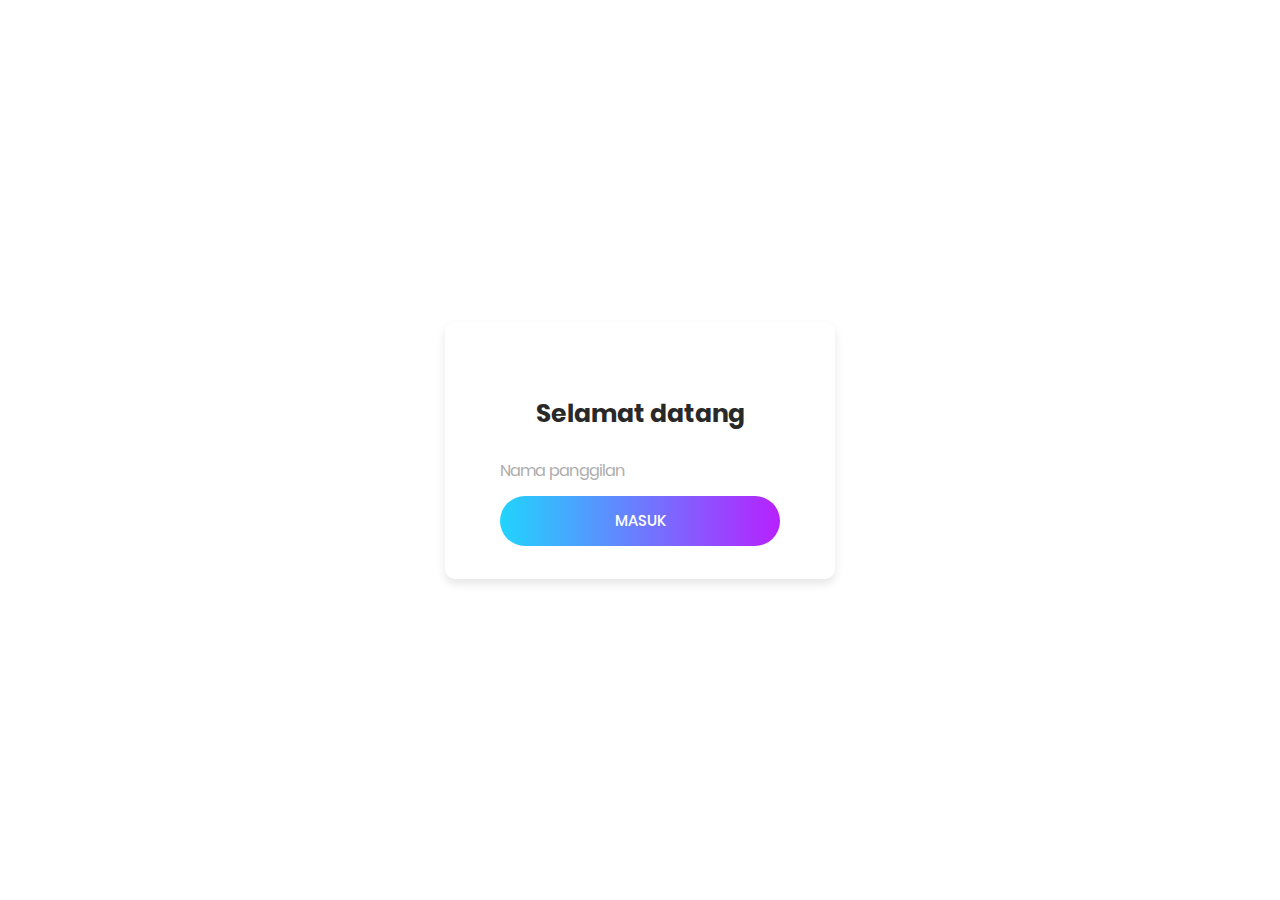
==== login.html @ 4d4b85fa "fonts" ====
<!DOCTYPE html>
<html lang="en">
<head>

	<title>Login V2</title>
	<meta charset="UTF-8">
	<meta name="viewport" content="width=device-width, initial-scale=1">
<!--===============================================================================================-->	
	<link rel="icon" type="image/png" href="images/icons/favicon.ico"/>
<!--===============================================================================================-->
	<link rel="stylesheet" type="text/css" href="vendor/bootstrap/css/bootstrap.min.css">
<!--===============================================================================================-->
	<link rel="stylesheet" type="text/css" href="fonts/font-awesome-4.7.0/css/font-awesome.min.css">
<!--===============================================================================================-->
	<link rel="stylesheet" type="text/css" href="fonts/iconic/css/material-design-iconic-font.min.css">
<!--===============================================================================================-->
	<link rel="stylesheet" type="text/css" href="vendor/animate/animate.css">
<!--===============================================================================================-->	
	<link rel="stylesheet" type="text/css" href="vendor/css-hamburgers/hamburgers.min.css">
<!--===============================================================================================-->
	<link rel="stylesheet" type="text/css" href="vendor/animsition/css/animsition.min.css">
<!--===============================================================================================-->
	<link rel="stylesheet" type="text/css" href="vendor/select2/select2.min.css">
<!--===============================================================================================-->	
	<link rel="stylesheet" type="text/css" href="vendor/daterangepicker/daterangepicker.css">
<!--===============================================================================================-->
	<link rel="stylesheet" type="text/css" href="css/util.css">
	<link rel="stylesheet" type="text/css" href="css/main.css">
<!--===============================================================================================-->
</head>
<body>
	<div class="limiter">
		<div class="container-login100">
			<div class="wrap-login100">
				<form action="file:///D:/Coding/unika-html/Crooz-HTML/index.html">
					<span class="login100-form-title p-b-30">
						Selamat datang
					</span>
					<input type="text" id="fname"  placeholder="Nama panggilan" required> 
					</script>
					

					<div class="container-login100-form-btn">
						<div class="wrap-login100-form-btn">
							<div class="login100-form-bgbtn"></div>
							<button class="login100-form-btn" onclick="sayGreeting()">
								Masuk
							</button>
						</div>
					</div>

					</div>
				</form>
			</div>
		</div>
	</div>
	

	<div id="dropDownSelect1"></div>
	
<!--===============================================================================================-->
	<script src="vendor/jquery/jquery-3.2.1.min.js"></script>
<!--===============================================================================================-->
	<script src="vendor/animsition/js/animsition.min.js"></script>
<!--===============================================================================================-->
	<script src="vendor/bootstrap/js/popper.js"></script>
	<script src="vendor/bootstrap/js/bootstrap.min.js"></script>
<!--===============================================================================================-->
	<script src="vendor/select2/select2.min.js"></script>
<!--===============================================================================================-->
	<script src="vendor/daterangepicker/moment.min.js"></script>
	<script src="vendor/daterangepicker/daterangepicker.js"></script>
<!--===============================================================================================-->
	<script src="vendor/countdowntime/countdowntime.js"></script>
<!--===============================================================================================-->
	<script src="js/main.js"></script>

</body>
</html>
---- fonts/iconic/css/material-design-iconic-font.min.css ----
@font-face{font-family:Material-Design-Iconic-Font;src:url(../fonts/Material-Design-Iconic-Font.woff2?v=2.2.0) format('woff2'),url(../fonts/Material-Design-Iconic-Font.woff?v=2.2.0) format('woff'),url(../fonts/Material-Design-Iconic-Font.ttf?v=2.2.0) format('truetype')}.zmdi{display:inline-block;font:normal normal normal 14px/1 'Material-Design-Iconic-Font';font-size:inherit;text-rendering:auto;-webkit-font-smoothing:antialiased;-moz-osx-font-smoothing:grayscale}.zmdi-hc-lg{font-size:1.33333333em;line-height:.75em;vertical-align:-15%}.zmdi-hc-2x{font-size:2em}.zmdi-hc-3x{font-size:3em}.zmdi-hc-4x{font-size:4em}.zmdi-hc-5x{font-size:5em}.zmdi-hc-fw{width:1.28571429em;text-align:center}.zmdi-hc-ul{padding-left:0;margin-left:2.14285714em;list-style-type:none}.zmdi-hc-ul>li{position:relative}.zmdi-hc-li{position:absolute;left:-2.14285714em;width:2.14285714em;top:.14285714em;text-align:center}.zmdi-hc-li.zmdi-hc-lg{left:-1.85714286em}.zmdi-hc-border{padding:.1em .25em;border:solid .1em #9e9e9e;border-radius:2px}.zmdi-hc-border-circle{padding:.1em .25em;border:solid .1em #9e9e9e;border-radius:50%}.zmdi.pull-left{float:left;margin-right:.15em}.zmdi.pull-right{float:right;margin-left:.15em}.zmdi-hc-spin{-webkit-animation:zmdi-spin 1.5s infinite linear;animation:zmdi-spin 1.5s infinite linear}.zmdi-hc-spin-reverse{-webkit-animation:zmdi-spin-reverse 1.5s infinite linear;animation:zmdi-spin-reverse 1.5s infinite linear}@-webkit-keyframes zmdi-spin{0%{-webkit-transform:rotate(0deg);transform:rotate(0deg)}100%{-webkit-transform:rotate(359deg);transform:rotate(359deg)}}@keyframes zmdi-spin{0%{-webkit-transform:rotate(0deg);transform:rotate(0deg)}100%{-webkit-transform:rotate(359deg);transform:rotate(359deg)}}@-webkit-keyframes zmdi-spin-reverse{0%{-webkit-transform:rotate(0deg);transform:rotate(0deg)}100%{-webkit-transform:rotate(-359deg);transform:rotate(-359deg)}}@keyframes zmdi-spin-reverse{0%{-webkit-transform:rotate(0deg);transform:rotate(0deg)}100%{-webkit-transform:rotate(-359deg);transform:rotate(-359deg)}}.zmdi-hc-rotate-90{-webkit-transform:rotate(90deg);-ms-transform:rotate(90deg);transform:rotate(90deg)}.zmdi-hc-rotate-180{-webkit-transform:rotate(180deg);-ms-transform:rotate(180deg);transform:rotate(180deg)}.zmdi-hc-rotate-270{-webkit-transform:rotate(270deg);-ms-transform:rotate(270deg);transform:rotate(270deg)}.zmdi-hc-flip-horizontal{-webkit-transform:scale(-1,1);-ms-transform:scale(-1,1);transform:scale(-1,1)}.zmdi-hc-flip-vertical{-webkit-transform:scale(1,-1);-ms-transform:scale(1,-1);transform:scale(1,-1)}.zmdi-hc-stack{position:relative;display:inline-block;width:2em;height:2em;line-height:2em;vertical-align:middle}.zmdi-hc-stack-1x,.zmdi-hc-stack-2x{position:absolute;left:0;width:100%;text-align:center}.zmdi-hc-stack-1x{line-height:inherit}.zmdi-hc-stack-2x{font-size:2em}.zmdi-hc-inverse{color:#fff}.zmdi-3d-rotation:before{content:'\f101'}.zmdi-airplane-off:before{content:'\f102'}.zmdi-airplane:before{content:'\f103'}.zmdi-album:before{content:'\f104'}.zmdi-archive:before{content:'\f105'}.zmdi-assignment-account:before{content:'\f106'}.zmdi-assignment-alert:before{content:'\f107'}.zmdi-assignment-check:before{content:'\f108'}.zmdi-assignment-o:before{content:'\f109'}.zmdi-assignment-return:before{content:'\f10a'}.zmdi-assignment-returned:before{content:'\f10b'}.zmdi-assignment:before{content:'\f10c'}.zmdi-attachment-alt:before{content:'\f10d'}.zmdi-attachment:before{content:'\f10e'}.zmdi-audio:before{content:'\f10f'}.zmdi-badge-check:before{content:'\f110'}.zmdi-balance-wallet:before{content:'\f111'}.zmdi-balance:before{content:'\f112'}.zmdi-battery-alert:before{content:'\f113'}.zmdi-battery-flash:before{content:'\f114'}.zmdi-battery-unknown:before{content:'\f115'}.zmdi-battery:before{content:'\f116'}.zmdi-bike:before{content:'\f117'}.zmdi-block-alt:before{content:'\f118'}.zmdi-block:before{content:'\f119'}.zmdi-boat:before{content:'\f11a'}.zmdi-book-image:before{content:'\f11b'}.zmdi-book:before{content:'\f11c'}.zmdi-bookmark-outline:before{content:'\f11d'}.zmdi-bookmark:before{content:'\f11e'}.zmdi-brush:before{content:'\f11f'}.zmdi-bug:before{content:'\f120'}.zmdi-bus:before{content:'\f121'}.zmdi-cake:before{content:'\f122'}.zmdi-car-taxi:before{content:'\f123'}.zmdi-car-wash:before{content:'\f124'}.zmdi-car:before{content:'\f125'}.zmdi-card-giftcard:before{content:'\f126'}.zmdi-card-membership:before{content:'\f127'}.zmdi-card-travel:before{content:'\f128'}.zmdi-card:before{content:'\f129'}.zmdi-case-check:before{content:'\f12a'}.zmdi-case-download:before{content:'\f12b'}.zmdi-case-play:before{content:'\f12c'}.zmdi-case:before{content:'\f12d'}.zmdi-cast-connected:before{content:'\f12e'}.zmdi-cast:before{content:'\f12f'}.zmdi-chart-donut:before{content:'\f130'}.zmdi-chart:before{content:'\f131'}.zmdi-city-alt:before{content:'\f132'}.zmdi-city:before{content:'\f133'}.zmdi-close-circle-o:before{content:'\f134'}.zmdi-close-circle:before{content:'\f135'}.zmdi-close:before{content:'\f136'}.zmdi-cocktail:before{content:'\f137'}.zmdi-code-setting:before{content:'\f138'}.zmdi-code-smartphone:before{content:'\f139'}.zmdi-code:before{content:'\f13a'}.zmdi-coffee:before{content:'\f13b'}.zmdi-collection-bookmark:before{content:'\f13c'}.zmdi-collection-case-play:before{content:'\f13d'}.zmdi-collection-folder-image:before{content:'\f13e'}.zmdi-collection-image-o:before{content:'\f13f'}.zmdi-collection-image:before{content:'\f140'}.zmdi-collection-item-1:before{content:'\f141'}.zmdi-collection-item-2:before{content:'\f142'}.zmdi-collection-item-3:before{content:'\f143'}.zmdi-collection-item-4:before{content:'\f144'}.zmdi-collection-item-5:before{content:'\f145'}.zmdi-collection-item-6:before{content:'\f146'}.zmdi-collection-item-7:before{content:'\f147'}.zmdi-collection-item-8:before{content:'\f148'}.zmdi-collection-item-9-plus:before{content:'\f149'}.zmdi-collection-item-9:before{content:'\f14a'}.zmdi-collection-item:before{content:'\f14b'}.zmdi-collection-music:before{content:'\f14c'}.zmdi-collection-pdf:before{content:'\f14d'}.zmdi-collection-plus:before{content:'\f14e'}.zmdi-collection-speaker:before{content:'\f14f'}.zmdi-collection-text:before{content:'\f150'}.zmdi-collection-video:before{content:'\f151'}.zmdi-compass:before{content:'\f152'}.zmdi-cutlery:before{content:'\f153'}.zmdi-delete:before{content:'\f154'}.zmdi-dialpad:before{content:'\f155'}.zmdi-dns:before{content:'\f156'}.zmdi-drink:before{content:'\f157'}.zmdi-edit:before{content:'\f158'}.zmdi-email-open:before{content:'\f159'}.zmdi-email:before{content:'\f15a'}.zmdi-eye-off:before{content:'\f15b'}.zmdi-eye:before{content:'\f15c'}.zmdi-eyedropper:before{content:'\f15d'}.zmdi-favorite-outline:before{content:'\f15e'}.zmdi-favorite:before{content:'\f15f'}.zmdi-filter-list:before{content:'\f160'}.zmdi-fire:before{content:'\f161'}.zmdi-flag:before{content:'\f162'}.zmdi-flare:before{content:'\f163'}.zmdi-flash-auto:before{content:'\f164'}.zmdi-flash-off:before{content:'\f165'}.zmdi-flash:before{content:'\f166'}.zmdi-flip:before{content:'\f167'}.zmdi-flower-alt:before{content:'\f168'}.zmdi-flower:before{content:'\f169'}.zmdi-font:before{content:'\f16a'}.zmdi-fullscreen-alt:before{content:'\f16b'}.zmdi-fullscreen-exit:before{content:'\f16c'}.zmdi-fullscreen:before{content:'\f16d'}.zmdi-functions:before{content:'\f16e'}.zmdi-gas-station:before{content:'\f16f'}.zmdi-gesture:before{content:'\f170'}.zmdi-globe-alt:before{content:'\f171'}.zmdi-globe-lock:before{content:'\f172'}.zmdi-globe:before{content:'\f173'}.zmdi-graduation-cap:before{content:'\f174'}.zmdi-home:before{content:'\f175'}.zmdi-hospital-alt:before{content:'\f176'}.zmdi-hospital:before{content:'\f177'}.zmdi-hotel:before{content:'\f178'}.zmdi-hourglass-alt:before{content:'\f179'}.zmdi-hourglass-outline:before{content:'\f17a'}.zmdi-hourglass:before{content:'\f17b'}.zmdi-http:before{content:'\f17c'}.zmdi-image-alt:before{content:'\f17d'}.zmdi-image-o:before{content:'\f17e'}.zmdi-image:before{content:'\f17f'}.zmdi-inbox:before{content:'\f180'}.zmdi-invert-colors-off:before{content:'\f181'}.zmdi-invert-colors:before{content:'\f182'}.zmdi-key:before{content:'\f183'}.zmdi-label-alt-outline:before{content:'\f184'}.zmdi-label-alt:before{content:'\f185'}.zmdi-label-heart:before{content:'\f186'}.zmdi-label:before{content:'\f187'}.zmdi-labels:before{content:'\f188'}.zmdi-lamp:before{content:'\f189'}.zmdi-landscape:before{content:'\f18a'}.zmdi-layers-off:before{content:'\f18b'}.zmdi-layers:before{content:'\f18c'}.zmdi-library:before{content:'\f18d'}.zmdi-link:before{content:'\f18e'}.zmdi-lock-open:before{content:'\f18f'}.zmdi-lock-outline:before{content:'\f190'}.zmdi-lock:before{content:'\f191'}.zmdi-mail-reply-all:before{content:'\f192'}.zmdi-mail-reply:before{content:'\f193'}.zmdi-mail-send:before{content:'\f194'}.zmdi-mall:before{content:'\f195'}.zmdi-map:before{content:'\f196'}.zmdi-menu:before{content:'\f197'}.zmdi-money-box:before{content:'\f198'}.zmdi-money-off:before{content:'\f199'}.zmdi-money:before{content:'\f19a'}.zmdi-more-vert:before{content:'\f19b'}.zmdi-more:before{content:'\f19c'}.zmdi-movie-alt:before{content:'\f19d'}.zmdi-movie:before{content:'\f19e'}.zmdi-nature-people:before{content:'\f19f'}.zmdi-nature:before{content:'\f1a0'}.zmdi-navigation:before{content:'\f1a1'}.zmdi-open-in-browser:before{content:'\f1a2'}.zmdi-open-in-new:before{content:'\f1a3'}.zmdi-palette:before{content:'\f1a4'}.zmdi-parking:before{content:'\f1a5'}.zmdi-pin-account:before{content:'\f1a6'}.zmdi-pin-assistant:before{content:'\f1a7'}.zmdi-pin-drop:before{content:'\f1a8'}.zmdi-pin-help:before{content:'\f1a9'}.zmdi-pin-off:before{content:'\f1aa'}.zmdi-pin:before{content:'\f1ab'}.zmdi-pizza:before{content:'\f1ac'}.zmdi-plaster:before{content:'\f1ad'}.zmdi-power-setting:before{content:'\f1ae'}.zmdi-power:before{content:'\f1af'}.zmdi-print:before{content:'\f1b0'}.zmdi-puzzle-piece:before{content:'\f1b1'}.zmdi-quote:before{content:'\f1b2'}.zmdi-railway:before{content:'\f1b3'}.zmdi-receipt:before{content:'\f1b4'}.zmdi-refresh-alt:before{content:'\f1b5'}.zmdi-refresh-sync-alert:before{content:'\f1b6'}.zmdi-refresh-sync-off:before{content:'\f1b7'}.zmdi-refresh-sync:before{content:'\f1b8'}.zmdi-refresh:before{content:'\f1b9'}.zmdi-roller:before{content:'\f1ba'}.zmdi-ruler:before{content:'\f1bb'}.zmdi-scissors:before{content:'\f1bc'}.zmdi-screen-rotation-lock:before{content:'\f1bd'}.zmdi-screen-rotation:before{content:'\f1be'}.zmdi-search-for:before{content:'\f1bf'}.zmdi-search-in-file:before{content:'\f1c0'}.zmdi-search-in-page:before{content:'\f1c1'}.zmdi-search-replace:before{content:'\f1c2'}.zmdi-search:before{content:'\f1c3'}.zmdi-seat:before{content:'\f1c4'}.zmdi-settings-square:before{content:'\f1c5'}.zmdi-settings:before{content:'\f1c6'}.zmdi-shield-check:before{content:'\f1c7'}.zmdi-shield-security:before{content:'\f1c8'}.zmdi-shopping-basket:before{content:'\f1c9'}.zmdi-shopping-cart-plus:before{content:'\f1ca'}.zmdi-shopping-cart:before{content:'\f1cb'}.zmdi-sign-in:before{content:'\f1cc'}.zmdi-sort-amount-asc:before{content:'\f1cd'}.zmdi-sort-amount-desc:before{content:'\f1ce'}.zmdi-sort-asc:before{content:'\f1cf'}.zmdi-sort-desc:before{content:'\f1d0'}.zmdi-spellcheck:before{content:'\f1d1'}.zmdi-storage:before{content:'\f1d2'}.zmdi-store-24:before{content:'\f1d3'}.zmdi-store:before{content:'\f1d4'}.zmdi-subway:before{content:'\f1d5'}.zmdi-sun:before{content:'\f1d6'}.zmdi-tab-unselected:before{content:'\f1d7'}.zmdi-tab:before{content:'\f1d8'}.zmdi-tag-close:before{content:'\f1d9'}.zmdi-tag-more:before{content:'\f1da'}.zmdi-tag:before{content:'\f1db'}.zmdi-thumb-down:before{content:'\f1dc'}.zmdi-thumb-up-down:before{content:'\f1dd'}.zmdi-thumb-up:before{content:'\f1de'}.zmdi-ticket-star:before{content:'\f1df'}.zmdi-toll:before{content:'\f1e0'}.zmdi-toys:before{content:'\f1e1'}.zmdi-traffic:before{content:'\f1e2'}.zmdi-translate:before{content:'\f1e3'}.zmdi-triangle-down:before{content:'\f1e4'}.zmdi-triangle-up:before{content:'\f1e5'}.zmdi-truck:before{content:'\f1e6'}.zmdi-turning-sign:before{content:'\f1e7'}.zmdi-wallpaper:before{content:'\f1e8'}.zmdi-washing-machine:before{content:'\f1e9'}.zmdi-window-maximize:before{content:'\f1ea'}.zmdi-window-minimize:before{content:'\f1eb'}.zmdi-window-restore:before{content:'\f1ec'}.zmdi-wrench:before{content:'\f1ed'}.zmdi-zoom-in:before{content:'\f1ee'}.zmdi-zoom-out:before{content:'\f1ef'}.zmdi-alert-circle-o:before{content:'\f1f0'}.zmdi-alert-circle:before{content:'\f1f1'}.zmdi-alert-octagon:before{content:'\f1f2'}.zmdi-alert-polygon:before{content:'\f1f3'}.zmdi-alert-triangle:before{content:'\f1f4'}.zmdi-help-outline:before{content:'\f1f5'}.zmdi-help:before{content:'\f1f6'}.zmdi-info-outline:before{content:'\f1f7'}.zmdi-info:before{content:'\f1f8'}.zmdi-notifications-active:before{content:'\f1f9'}.zmdi-notifications-add:before{content:'\f1fa'}.zmdi-notifications-none:before{content:'\f1fb'}.zmdi-notifications-off:before{content:'\f1fc'}.zmdi-notifications-paused:before{content:'\f1fd'}.zmdi-notifications:before{content:'\f1fe'}.zmdi-account-add:before{content:'\f1ff'}.zmdi-account-box-mail:before{content:'\f200'}.zmdi-account-box-o:before{content:'\f201'}.zmdi-account-box-phone:before{content:'\f202'}.zmdi-account-box:before{content:'\f203'}.zmdi-account-calendar:before{content:'\f204'}.zmdi-account-circle:before{content:'\f205'}.zmdi-account-o:before{content:'\f206'}.zmdi-account:before{content:'\f207'}.zmdi-accounts-add:before{content:'\f208'}.zmdi-accounts-alt:before{content:'\f209'}.zmdi-accounts-list-alt:before{content:'\f20a'}.zmdi-accounts-list:before{content:'\f20b'}.zmdi-accounts-outline:before{content:'\f20c'}.zmdi-accounts:before{content:'\f20d'}.zmdi-face:before{content:'\f20e'}.zmdi-female:before{content:'\f20f'}.zmdi-male-alt:before{content:'\f210'}.zmdi-male-female:before{content:'\f211'}.zmdi-male:before{content:'\f212'}.zmdi-mood-bad:before{content:'\f213'}.zmdi-mood:before{content:'\f214'}.zmdi-run:before{content:'\f215'}.zmdi-walk:before{content:'\f216'}.zmdi-cloud-box:before{content:'\f217'}.zmdi-cloud-circle:before{content:'\f218'}.zmdi-cloud-done:before{content:'\f219'}.zmdi-cloud-download:before{content:'\f21a'}.zmdi-cloud-off:before{content:'\f21b'}.zmdi-cloud-outline-alt:before{content:'\f21c'}.zmdi-cloud-outline:before{content:'\f21d'}.zmdi-cloud-upload:before{content:'\f21e'}.zmdi-cloud:before{content:'\f21f'}.zmdi-download:before{content:'\f220'}.zmdi-file-plus:before{content:'\f221'}.zmdi-file-text:before{content:'\f222'}.zmdi-file:before{content:'\f223'}.zmdi-folder-outline:before{content:'\f224'}.zmdi-folder-person:before{content:'\f225'}.zmdi-folder-star-alt:before{content:'\f226'}.zmdi-folder-star:before{content:'\f227'}.zmdi-folder:before{content:'\f228'}.zmdi-gif:before{content:'\f229'}.zmdi-upload:before{content:'\f22a'}.zmdi-border-all:before{content:'\f22b'}.zmdi-border-bottom:before{content:'\f22c'}.zmdi-border-clear:before{content:'\f22d'}.zmdi-border-color:before{content:'\f22e'}.zmdi-border-horizontal:before{content:'\f22f'}.zmdi-border-inner:before{content:'\f230'}.zmdi-border-left:before{content:'\f231'}.zmdi-border-outer:before{content:'\f232'}.zmdi-border-right:before{content:'\f233'}.zmdi-border-style:before{content:'\f234'}.zmdi-border-top:before{content:'\f235'}.zmdi-border-vertical:before{content:'\f236'}.zmdi-copy:before{content:'\f237'}.zmdi-crop:before{content:'\f238'}.zmdi-format-align-center:before{content:'\f239'}.zmdi-format-align-justify:before{content:'\f23a'}.zmdi-format-align-left:before{content:'\f23b'}.zmdi-format-align-right:before{content:'\f23c'}.zmdi-format-bold:before{content:'\f23d'}.zmdi-format-clear-all:before{content:'\f23e'}.zmdi-format-clear:before{content:'\f23f'}.zmdi-format-color-fill:before{content:'\f240'}.zmdi-format-color-reset:before{content:'\f241'}.zmdi-format-color-text:before{content:'\f242'}.zmdi-format-indent-decrease:before{content:'\f243'}.zmdi-format-indent-increase:before{content:'\f244'}.zmdi-format-italic:before{content:'\f245'}.zmdi-format-line-spacing:before{content:'\f246'}.zmdi-format-list-bulleted:before{content:'\f247'}.zmdi-format-list-numbered:before{content:'\f248'}.zmdi-format-ltr:before{content:'\f249'}.zmdi-format-rtl:before{content:'\f24a'}.zmdi-format-size:before{content:'\f24b'}.zmdi-format-strikethrough-s:before{content:'\f24c'}.zmdi-format-strikethrough:before{content:'\f24d'}.zmdi-format-subject:before{content:'\f24e'}.zmdi-format-underlined:before{content:'\f24f'}.zmdi-format-valign-bottom:before{content:'\f250'}.zmdi-format-valign-center:before{content:'\f251'}.zmdi-format-valign-top:before{content:'\f252'}.zmdi-redo:before{content:'\f253'}.zmdi-select-all:before{content:'\f254'}.zmdi-space-bar:before{content:'\f255'}.zmdi-text-format:before{content:'\f256'}.zmdi-transform:before{content:'\f257'}.zmdi-undo:before{content:'\f258'}.zmdi-wrap-text:before{content:'\f259'}.zmdi-comment-alert:before{content:'\f25a'}.zmdi-comment-alt-text:before{content:'\f25b'}.zmdi-comment-alt:before{content:'\f25c'}.zmdi-comment-edit:before{content:'\f25d'}.zmdi-comment-image:before{content:'\f25e'}.zmdi-comment-list:before{content:'\f25f'}.zmdi-comment-more:before{content:'\f260'}.zmdi-comment-outline:before{content:'\f261'}.zmdi-comment-text-alt:before{content:'\f262'}.zmdi-comment-text:before{content:'\f263'}.zmdi-comment-video:before{content:'\f264'}.zmdi-comment:before{content:'\f265'}.zmdi-comments:before{content:'\f266'}.zmdi-check-all:before{content:'\f267'}.zmdi-check-circle-u:before{content:'\f268'}.zmdi-check-circle:before{content:'\f269'}.zmdi-check-square:before{content:'\f26a'}.zmdi-check:before{content:'\f26b'}.zmdi-circle-o:before{content:'\f26c'}.zmdi-circle:before{content:'\f26d'}.zmdi-dot-circle-alt:before{content:'\f26e'}.zmdi-dot-circle:before{content:'\f26f'}.zmdi-minus-circle-outline:before{content:'\f270'}.zmdi-minus-circle:before{content:'\f271'}.zmdi-minus-square:before{content:'\f272'}.zmdi-minus:before{content:'\f273'}.zmdi-plus-circle-o-duplicate:before{content:'\f274'}.zmdi-plus-circle-o:before{content:'\f275'}.zmdi-plus-circle:before{content:'\f276'}.zmdi-plus-square:before{content:'\f277'}.zmdi-plus:before{content:'\f278'}.zmdi-square-o:before{content:'\f279'}.zmdi-star-circle:before{content:'\f27a'}.zmdi-star-half:before{content:'\f27b'}.zmdi-star-outline:before{content:'\f27c'}.zmdi-star:before{content:'\f27d'}.zmdi-bluetooth-connected:before{content:'\f27e'}.zmdi-bluetooth-off:before{content:'\f27f'}.zmdi-bluetooth-search:before{content:'\f280'}.zmdi-bluetooth-setting:before{content:'\f281'}.zmdi-bluetooth:before{content:'\f282'}.zmdi-camera-add:before{content:'\f283'}.zmdi-camera-alt:before{content:'\f284'}.zmdi-camera-bw:before{content:'\f285'}.zmdi-camera-front:before{content:'\f286'}.zmdi-camera-mic:before{content:'\f287'}.zmdi-camera-party-mode:before{content:'\f288'}.zmdi-camera-rear:before{content:'\f289'}.zmdi-camera-roll:before{content:'\f28a'}.zmdi-camera-switch:before{content:'\f28b'}.zmdi-camera:before{content:'\f28c'}.zmdi-card-alert:before{content:'\f28d'}.zmdi-card-off:before{content:'\f28e'}.zmdi-card-sd:before{content:'\f28f'}.zmdi-card-sim:before{content:'\f290'}.zmdi-desktop-mac:before{content:'\f291'}.zmdi-desktop-windows:before{content:'\f292'}.zmdi-device-hub:before{content:'\f293'}.zmdi-devices-off:before{content:'\f294'}.zmdi-devices:before{content:'\f295'}.zmdi-dock:before{content:'\f296'}.zmdi-floppy:before{content:'\f297'}.zmdi-gamepad:before{content:'\f298'}.zmdi-gps-dot:before{content:'\f299'}.zmdi-gps-off:before{content:'\f29a'}.zmdi-gps:before{content:'\f29b'}.zmdi-headset-mic:before{content:'\f29c'}.zmdi-headset:before{content:'\f29d'}.zmdi-input-antenna:before{content:'\f29e'}.zmdi-input-composite:before{content:'\f29f'}.zmdi-input-hdmi:before{content:'\f2a0'}.zmdi-input-power:before{content:'\f2a1'}.zmdi-input-svideo:before{content:'\f2a2'}.zmdi-keyboard-hide:before{content:'\f2a3'}.zmdi-keyboard:before{content:'\f2a4'}.zmdi-laptop-chromebook:before{content:'\f2a5'}.zmdi-laptop-mac:before{content:'\f2a6'}.zmdi-laptop:before{content:'\f2a7'}.zmdi-mic-off:before{content:'\f2a8'}.zmdi-mic-outline:before{content:'\f2a9'}.zmdi-mic-setting:before{content:'\f2aa'}.zmdi-mic:before{content:'\f2ab'}.zmdi-mouse:before{content:'\f2ac'}.zmdi-network-alert:before{content:'\f2ad'}.zmdi-network-locked:before{content:'\f2ae'}.zmdi-network-off:before{content:'\f2af'}.zmdi-network-outline:before{content:'\f2b0'}.zmdi-network-setting:before{content:'\f2b1'}.zmdi-network:before{content:'\f2b2'}.zmdi-phone-bluetooth:before{content:'\f2b3'}.zmdi-phone-end:before{content:'\f2b4'}.zmdi-phone-forwarded:before{content:'\f2b5'}.zmdi-phone-in-talk:before{content:'\f2b6'}.zmdi-phone-locked:before{content:'\f2b7'}.zmdi-phone-missed:before{content:'\f2b8'}.zmdi-phone-msg:before{content:'\f2b9'}.zmdi-phone-paused:before{content:'\f2ba'}.zmdi-phone-ring:before{content:'\f2bb'}.zmdi-phone-setting:before{content:'\f2bc'}.zmdi-phone-sip:before{content:'\f2bd'}.zmdi-phone:before{content:'\f2be'}.zmdi-portable-wifi-changes:before{content:'\f2bf'}.zmdi-portable-wifi-off:before{content:'\f2c0'}.zmdi-portable-wifi:before{content:'\f2c1'}.zmdi-radio:before{content:'\f2c2'}.zmdi-reader:before{content:'\f2c3'}.zmdi-remote-control-alt:before{content:'\f2c4'}.zmdi-remote-control:before{content:'\f2c5'}.zmdi-router:before{content:'\f2c6'}.zmdi-scanner:before{content:'\f2c7'}.zmdi-smartphone-android:before{content:'\f2c8'}.zmdi-smartphone-download:before{content:'\f2c9'}.zmdi-smartphone-erase:before{content:'\f2ca'}.zmdi-smartphone-info:before{content:'\f2cb'}.zmdi-smartphone-iphone:before{content:'\f2cc'}.zmdi-smartphone-landscape-lock:before{content:'\f2cd'}.zmdi-smartphone-landscape:before{content:'\f2ce'}.zmdi-smartphone-lock:before{content:'\f2cf'}.zmdi-smartphone-portrait-lock:before{content:'\f2d0'}.zmdi-smartphone-ring:before{content:'\f2d1'}.zmdi-smartphone-setting:before{content:'\f2d2'}.zmdi-smartphone-setup:before{content:'\f2d3'}.zmdi-smartphone:before{content:'\f2d4'}.zmdi-speaker:before{content:'\f2d5'}.zmdi-tablet-android:before{content:'\f2d6'}.zmdi-tablet-mac:before{content:'\f2d7'}.zmdi-tablet:before{content:'\f2d8'}.zmdi-tv-alt-play:before{content:'\f2d9'}.zmdi-tv-list:before{content:'\f2da'}.zmdi-tv-play:before{content:'\f2db'}.zmdi-tv:before{content:'\f2dc'}.zmdi-usb:before{content:'\f2dd'}.zmdi-videocam-off:before{content:'\f2de'}.zmdi-videocam-switch:before{content:'\f2df'}.zmdi-videocam:before{content:'\f2e0'}.zmdi-watch:before{content:'\f2e1'}.zmdi-wifi-alt-2:before{content:'\f2e2'}.zmdi-wifi-alt:before{content:'\f2e3'}.zmdi-wifi-info:before{content:'\f2e4'}.zmdi-wifi-lock:before{content:'\f2e5'}.zmdi-wifi-off:before{content:'\f2e6'}.zmdi-wifi-outline:before{content:'\f2e7'}.zmdi-wifi:before{content:'\f2e8'}.zmdi-arrow-left-bottom:before{content:'\f2e9'}.zmdi-arrow-left:before{content:'\f2ea'}.zmdi-arrow-merge:before{content:'\f2eb'}.zmdi-arrow-missed:before{content:'\f2ec'}.zmdi-arrow-right-top:before{content:'\f2ed'}.zmdi-arrow-right:before{content:'\f2ee'}.zmdi-arrow-split:before{content:'\f2ef'}.zmdi-arrows:before{content:'\f2f0'}.zmdi-caret-down-circle:before{content:'\f2f1'}.zmdi-caret-down:before{content:'\f2f2'}.zmdi-caret-left-circle:before{content:'\f2f3'}.zmdi-caret-left:before{content:'\f2f4'}.zmdi-caret-right-circle:before{content:'\f2f5'}.zmdi-caret-right:before{content:'\f2f6'}.zmdi-caret-up-circle:before{content:'\f2f7'}.zmdi-caret-up:before{content:'\f2f8'}.zmdi-chevron-down:before{content:'\f2f9'}.zmdi-chevron-left:before{content:'\f2fa'}.zmdi-chevron-right:before{content:'\f2fb'}.zmdi-chevron-up:before{content:'\f2fc'}.zmdi-forward:before{content:'\f2fd'}.zmdi-long-arrow-down:before{content:'\f2fe'}.zmdi-long-arrow-left:before{content:'\f2ff'}.zmdi-long-arrow-return:before{content:'\f300'}.zmdi-long-arrow-right:before{content:'\f301'}.zmdi-long-arrow-tab:before{content:'\f302'}.zmdi-long-arrow-up:before{content:'\f303'}.zmdi-rotate-ccw:before{content:'\f304'}.zmdi-rotate-cw:before{content:'\f305'}.zmdi-rotate-left:before{content:'\f306'}.zmdi-rotate-right:before{content:'\f307'}.zmdi-square-down:before{content:'\f308'}.zmdi-square-right:before{content:'\f309'}.zmdi-swap-alt:before{content:'\f30a'}.zmdi-swap-vertical-circle:before{content:'\f30b'}.zmdi-swap-vertical:before{content:'\f30c'}.zmdi-swap:before{content:'\f30d'}.zmdi-trending-down:before{content:'\f30e'}.zmdi-trending-flat:before{content:'\f30f'}.zmdi-trending-up:before{content:'\f310'}.zmdi-unfold-less:before{content:'\f311'}.zmdi-unfold-more:before{content:'\f312'}.zmdi-apps:before{content:'\f313'}.zmdi-grid-off:before{content:'\f314'}.zmdi-grid:before{content:'\f315'}.zmdi-view-agenda:before{content:'\f316'}.zmdi-view-array:before{content:'\f317'}.zmdi-view-carousel:before{content:'\f318'}.zmdi-view-column:before{content:'\f319'}.zmdi-view-comfy:before{content:'\f31a'}.zmdi-view-compact:before{content:'\f31b'}.zmdi-view-dashboard:before{content:'\f31c'}.zmdi-view-day:before{content:'\f31d'}.zmdi-view-headline:before{content:'\f31e'}.zmdi-view-list-alt:before{content:'\f31f'}.zmdi-view-list:before{content:'\f320'}.zmdi-view-module:before{content:'\f321'}.zmdi-view-quilt:before{content:'\f322'}.zmdi-view-stream:before{content:'\f323'}.zmdi-view-subtitles:before{content:'\f324'}.zmdi-view-toc:before{content:'\f325'}.zmdi-view-web:before{content:'\f326'}.zmdi-view-week:before{content:'\f327'}.zmdi-widgets:before{content:'\f328'}.zmdi-alarm-check:before{content:'\f329'}.zmdi-alarm-off:before{content:'\f32a'}.zmdi-alarm-plus:before{content:'\f32b'}.zmdi-alarm-snooze:before{content:'\f32c'}.zmdi-alarm:before{content:'\f32d'}.zmdi-calendar-alt:before{content:'\f32e'}.zmdi-calendar-check:before{content:'\f32f'}.zmdi-calendar-close:before{content:'\f330'}.zmdi-calendar-note:before{content:'\f331'}.zmdi-calendar:before{content:'\f332'}.zmdi-time-countdown:before{content:'\f333'}.zmdi-time-interval:before{content:'\f334'}.zmdi-time-restore-setting:before{content:'\f335'}.zmdi-time-restore:before{content:'\f336'}.zmdi-time:before{content:'\f337'}.zmdi-timer-off:before{content:'\f338'}.zmdi-timer:before{content:'\f339'}.zmdi-android-alt:before{content:'\f33a'}.zmdi-android:before{content:'\f33b'}.zmdi-apple:before{content:'\f33c'}.zmdi-behance:before{content:'\f33d'}.zmdi-codepen:before{content:'\f33e'}.zmdi-dribbble:before{content:'\f33f'}.zmdi-dropbox:before{content:'\f340'}.zmdi-evernote:before{content:'\f341'}.zmdi-facebook-box:before{content:'\f342'}.zmdi-facebook:before{content:'\f343'}.zmdi-github-box:before{content:'\f344'}.zmdi-github:before{content:'\f345'}.zmdi-google-drive:before{content:'\f346'}.zmdi-google-earth:before{content:'\f347'}.zmdi-google-glass:before{content:'\f348'}.zmdi-google-maps:before{content:'\f349'}.zmdi-google-pages:before{content:'\f34a'}.zmdi-google-play:before{content:'\f34b'}.zmdi-google-plus-box:before{content:'\f34c'}.zmdi-google-plus:before{content:'\f34d'}.zmdi-google:before{content:'\f34e'}.zmdi-instagram:before{content:'\f34f'}.zmdi-language-css3:before{content:'\f350'}.zmdi-language-html5:before{content:'\f351'}.zmdi-language-javascript:before{content:'\f352'}.zmdi-language-python-alt:before{content:'\f353'}.zmdi-language-python:before{content:'\f354'}.zmdi-lastfm:before{content:'\f355'}.zmdi-linkedin-box:before{content:'\f356'}.zmdi-paypal:before{content:'\f357'}.zmdi-pinterest-box:before{content:'\f358'}.zmdi-pocket:before{content:'\f359'}.zmdi-polymer:before{content:'\f35a'}.zmdi-share:before{content:'\f35b'}.zmdi-stackoverflow:before{content:'\f35c'}.zmdi-steam-square:before{content:'\f35d'}.zmdi-steam:before{content:'\f35e'}.zmdi-twitter-box:before{content:'\f35f'}.zmdi-twitter:before{content:'\f360'}.zmdi-vk:before{content:'\f361'}.zmdi-wikipedia:before{content:'\f362'}.zmdi-windows:before{content:'\f363'}.zmdi-aspect-ratio-alt:before{content:'\f364'}.zmdi-aspect-ratio:before{content:'\f365'}.zmdi-blur-circular:before{content:'\f366'}.zmdi-blur-linear:before{content:'\f367'}.zmdi-blur-off:before{content:'\f368'}.zmdi-blur:before{content:'\f369'}.zmdi-brightness-2:before{content:'\f36a'}.zmdi-brightness-3:before{content:'\f36b'}.zmdi-brightness-4:before{content:'\f36c'}.zmdi-brightness-5:before{content:'\f36d'}.zmdi-brightness-6:before{content:'\f36e'}.zmdi-brightness-7:before{content:'\f36f'}.zmdi-brightness-auto:before{content:'\f370'}.zmdi-brightness-setting:before{content:'\f371'}.zmdi-broken-image:before{content:'\f372'}.zmdi-center-focus-strong:before{content:'\f373'}.zmdi-center-focus-weak:before{content:'\f374'}.zmdi-compare:before{content:'\f375'}.zmdi-crop-16-9:before{content:'\f376'}.zmdi-crop-3-2:before{content:'\f377'}.zmdi-crop-5-4:before{content:'\f378'}.zmdi-crop-7-5:before{content:'\f379'}.zmdi-crop-din:before{content:'\f37a'}.zmdi-crop-free:before{content:'\f37b'}.zmdi-crop-landscape:before{content:'\f37c'}.zmdi-crop-portrait:before{content:'\f37d'}.zmdi-crop-square:before{content:'\f37e'}.zmdi-exposure-alt:before{content:'\f37f'}.zmdi-exposure:before{content:'\f380'}.zmdi-filter-b-and-w:before{content:'\f381'}.zmdi-filter-center-focus:before{content:'\f382'}.zmdi-filter-frames:before{content:'\f383'}.zmdi-filter-tilt-shift:before{content:'\f384'}.zmdi-gradient:before{content:'\f385'}.zmdi-grain:before{content:'\f386'}.zmdi-graphic-eq:before{content:'\f387'}.zmdi-hdr-off:before{content:'\f388'}.zmdi-hdr-strong:before{content:'\f389'}.zmdi-hdr-weak:before{content:'\f38a'}.zmdi-hdr:before{content:'\f38b'}.zmdi-iridescent:before{content:'\f38c'}.zmdi-leak-off:before{content:'\f38d'}.zmdi-leak:before{content:'\f38e'}.zmdi-looks:before{content:'\f38f'}.zmdi-loupe:before{content:'\f390'}.zmdi-panorama-horizontal:before{content:'\f391'}.zmdi-panorama-vertical:before{content:'\f392'}.zmdi-panorama-wide-angle:before{content:'\f393'}.zmdi-photo-size-select-large:before{content:'\f394'}.zmdi-photo-size-select-small:before{content:'\f395'}.zmdi-picture-in-picture:before{content:'\f396'}.zmdi-slideshow:before{content:'\f397'}.zmdi-texture:before{content:'\f398'}.zmdi-tonality:before{content:'\f399'}.zmdi-vignette:before{content:'\f39a'}.zmdi-wb-auto:before{content:'\f39b'}.zmdi-eject-alt:before{content:'\f39c'}.zmdi-eject:before{content:'\f39d'}.zmdi-equalizer:before{content:'\f39e'}.zmdi-fast-forward:before{content:'\f39f'}.zmdi-fast-rewind:before{content:'\f3a0'}.zmdi-forward-10:before{content:'\f3a1'}.zmdi-forward-30:before{content:'\f3a2'}.zmdi-forward-5:before{content:'\f3a3'}.zmdi-hearing:before{content:'\f3a4'}.zmdi-pause-circle-outline:before{content:'\f3a5'}.zmdi-pause-circle:before{content:'\f3a6'}.zmdi-pause:before{content:'\f3a7'}.zmdi-play-circle-outline:before{content:'\f3a8'}.zmdi-play-circle:before{content:'\f3a9'}.zmdi-play:before{content:'\f3aa'}.zmdi-playlist-audio:before{content:'\f3ab'}.zmdi-playlist-plus:before{content:'\f3ac'}.zmdi-repeat-one:before{content:'\f3ad'}.zmdi-repeat:before{content:'\f3ae'}.zmdi-replay-10:before{content:'\f3af'}.zmdi-replay-30:before{content:'\f3b0'}.zmdi-replay-5:before{content:'\f3b1'}.zmdi-replay:before{content:'\f3b2'}.zmdi-shuffle:before{content:'\f3b3'}.zmdi-skip-next:before{content:'\f3b4'}.zmdi-skip-previous:before{content:'\f3b5'}.zmdi-stop:before{content:'\f3b6'}.zmdi-surround-sound:before{content:'\f3b7'}.zmdi-tune:before{content:'\f3b8'}.zmdi-volume-down:before{content:'\f3b9'}.zmdi-volume-mute:before{content:'\f3ba'}.zmdi-volume-off:before{content:'\f3bb'}.zmdi-volume-up:before{content:'\f3bc'}.zmdi-n-1-square:before{content:'\f3bd'}.zmdi-n-2-square:before{content:'\f3be'}.zmdi-n-3-square:before{content:'\f3bf'}.zmdi-n-4-square:before{content:'\f3c0'}.zmdi-n-5-square:before{content:'\f3c1'}.zmdi-n-6-square:before{content:'\f3c2'}.zmdi-neg-1:before{content:'\f3c3'}.zmdi-neg-2:before{content:'\f3c4'}.zmdi-plus-1:before{content:'\f3c5'}.zmdi-plus-2:before{content:'\f3c6'}.zmdi-sec-10:before{content:'\f3c7'}.zmdi-sec-3:before{content:'\f3c8'}.zmdi-zero:before{content:'\f3c9'}.zmdi-airline-seat-flat-angled:before{content:'\f3ca'}.zmdi-airline-seat-flat:before{content:'\f3cb'}.zmdi-airline-seat-individual-suite:before{content:'\f3cc'}.zmdi-airline-seat-legroom-extra:before{content:'\f3cd'}.zmdi-airline-seat-legroom-normal:before{content:'\f3ce'}.zmdi-airline-seat-legroom-reduced:before{content:'\f3cf'}.zmdi-airline-seat-recline-extra:before{content:'\f3d0'}.zmdi-airline-seat-recline-normal:before{content:'\f3d1'}.zmdi-airplay:before{content:'\f3d2'}.zmdi-closed-caption:before{content:'\f3d3'}.zmdi-confirmation-number:before{content:'\f3d4'}.zmdi-developer-board:before{content:'\f3d5'}.zmdi-disc-full:before{content:'\f3d6'}.zmdi-explicit:before{content:'\f3d7'}.zmdi-flight-land:before{content:'\f3d8'}.zmdi-flight-takeoff:before{content:'\f3d9'}.zmdi-flip-to-back:before{content:'\f3da'}.zmdi-flip-to-front:before{content:'\f3db'}.zmdi-group-work:before{content:'\f3dc'}.zmdi-hd:before{content:'\f3dd'}.zmdi-hq:before{content:'\f3de'}.zmdi-markunread-mailbox:before{content:'\f3df'}.zmdi-memory:before{content:'\f3e0'}.zmdi-nfc:before{content:'\f3e1'}.zmdi-play-for-work:before{content:'\f3e2'}.zmdi-power-input:before{content:'\f3e3'}.zmdi-present-to-all:before{content:'\f3e4'}.zmdi-satellite:before{content:'\f3e5'}.zmdi-tap-and-play:before{content:'\f3e6'}.zmdi-vibration:before{content:'\f3e7'}.zmdi-voicemail:before{content:'\f3e8'}.zmdi-group:before{content:'\f3e9'}.zmdi-rss:before{content:'\f3ea'}.zmdi-shape:before{content:'\f3eb'}.zmdi-spinner:before{content:'\f3ec'}.zmdi-ungroup:before{content:'\f3ed'}.zmdi-500px:before{content:'\f3ee'}.zmdi-8tracks:before{content:'\f3ef'}.zmdi-amazon:before{content:'\f3f0'}.zmdi-blogger:before{content:'\f3f1'}.zmdi-delicious:before{content:'\f3f2'}.zmdi-disqus:before{content:'\f3f3'}.zmdi-flattr:before{content:'\f3f4'}.zmdi-flickr:before{content:'\f3f5'}.zmdi-github-alt:before{content:'\f3f6'}.zmdi-google-old:before{content:'\f3f7'}.zmdi-linkedin:before{content:'\f3f8'}.zmdi-odnoklassniki:before{content:'\f3f9'}.zmdi-outlook:before{content:'\f3fa'}.zmdi-paypal-alt:before{content:'\f3fb'}.zmdi-pinterest:before{content:'\f3fc'}.zmdi-playstation:before{content:'\f3fd'}.zmdi-reddit:before{content:'\f3fe'}.zmdi-skype:before{content:'\f3ff'}.zmdi-slideshare:before{content:'\f400'}.zmdi-soundcloud:before{content:'\f401'}.zmdi-tumblr:before{content:'\f402'}.zmdi-twitch:before{content:'\f403'}.zmdi-vimeo:before{content:'\f404'}.zmdi-whatsapp:before{content:'\f405'}.zmdi-xbox:before{content:'\f406'}.zmdi-yahoo:before{content:'\f407'}.zmdi-youtube-play:before{content:'\f408'}.zmdi-youtube:before{content:'\f409'}.zmdi-3d-rotation:before{content:'\f101'}.zmdi-airplane-off:before{content:'\f102'}.zmdi-airplane:before{content:'\f103'}.zmdi-album:before{content:'\f104'}.zmdi-archive:before{content:'\f105'}.zmdi-assignment-account:before{content:'\f106'}.zmdi-assignment-alert:before{content:'\f107'}.zmdi-assignment-check:before{content:'\f108'}.zmdi-assignment-o:before{content:'\f109'}.zmdi-assignment-return:before{content:'\f10a'}.zmdi-assignment-returned:before{content:'\f10b'}.zmdi-assignment:before{content:'\f10c'}.zmdi-attachment-alt:before{content:'\f10d'}.zmdi-attachment:before{content:'\f10e'}.zmdi-audio:before{content:'\f10f'}.zmdi-badge-check:before{content:'\f110'}.zmdi-balance-wallet:before{content:'\f111'}.zmdi-balance:before{content:'\f112'}.zmdi-battery-alert:before{content:'\f113'}.zmdi-battery-flash:before{content:'\f114'}.zmdi-battery-unknown:before{content:'\f115'}.zmdi-battery:before{content:'\f116'}.zmdi-bike:before{content:'\f117'}.zmdi-block-alt:before{content:'\f118'}.zmdi-block:before{content:'\f119'}.zmdi-boat:before{content:'\f11a'}.zmdi-book-image:before{content:'\f11b'}.zmdi-book:before{content:'\f11c'}.zmdi-bookmark-outline:before{content:'\f11d'}.zmdi-bookmark:before{content:'\f11e'}.zmdi-brush:before{content:'\f11f'}.zmdi-bug:before{content:'\f120'}.zmdi-bus:before{content:'\f121'}.zmdi-cake:before{content:'\f122'}.zmdi-car-taxi:before{content:'\f123'}.zmdi-car-wash:before{content:'\f124'}.zmdi-car:before{content:'\f125'}.zmdi-card-giftcard:before{content:'\f126'}.zmdi-card-membership:before{content:'\f127'}.zmdi-card-travel:before{content:'\f128'}.zmdi-card:before{content:'\f129'}.zmdi-case-check:before{content:'\f12a'}.zmdi-case-download:before{content:'\f12b'}.zmdi-case-play:before{content:'\f12c'}.zmdi-case:before{content:'\f12d'}.zmdi-cast-connected:before{content:'\f12e'}.zmdi-cast:before{content:'\f12f'}.zmdi-chart-donut:before{content:'\f130'}.zmdi-chart:before{content:'\f131'}.zmdi-city-alt:before{content:'\f132'}.zmdi-city:before{content:'\f133'}.zmdi-close-circle-o:before{content:'\f134'}.zmdi-close-circle:before{content:'\f135'}.zmdi-close:before{content:'\f136'}.zmdi-cocktail:before{content:'\f137'}.zmdi-code-setting:before{content:'\f138'}.zmdi-code-smartphone:before{content:'\f139'}.zmdi-code:before{content:'\f13a'}.zmdi-coffee:before{content:'\f13b'}.zmdi-collection-bookmark:before{content:'\f13c'}.zmdi-collection-case-play:before{content:'\f13d'}.zmdi-collection-folder-image:before{content:'\f13e'}.zmdi-collection-image-o:before{content:'\f13f'}.zmdi-collection-image:before{content:'\f140'}.zmdi-collection-item-1:before{content:'\f141'}.zmdi-collection-item-2:before{content:'\f142'}.zmdi-collection-item-3:before{content:'\f143'}.zmdi-collection-item-4:before{content:'\f144'}.zmdi-collection-item-5:before{content:'\f145'}.zmdi-collection-item-6:before{content:'\f146'}.zmdi-collection-item-7:before{content:'\f147'}.zmdi-collection-item-8:before{content:'\f148'}.zmdi-collection-item-9-plus:before{content:'\f149'}.zmdi-collection-item-9:before{content:'\f14a'}.zmdi-collection-item:before{content:'\f14b'}.zmdi-collection-music:before{content:'\f14c'}.zmdi-collection-pdf:before{content:'\f14d'}.zmdi-collection-plus:before{content:'\f14e'}.zmdi-collection-speaker:before{content:'\f14f'}.zmdi-collection-text:before{content:'\f150'}.zmdi-collection-video:before{content:'\f151'}.zmdi-compass:before{content:'\f152'}.zmdi-cutlery:before{content:'\f153'}.zmdi-delete:before{content:'\f154'}.zmdi-dialpad:before{content:'\f155'}.zmdi-dns:before{content:'\f156'}.zmdi-drink:before{content:'\f157'}.zmdi-edit:before{content:'\f158'}.zmdi-email-open:before{content:'\f159'}.zmdi-email:before{content:'\f15a'}.zmdi-eye-off:before{content:'\f15b'}.zmdi-eye:before{content:'\f15c'}.zmdi-eyedropper:before{content:'\f15d'}.zmdi-favorite-outline:before{content:'\f15e'}.zmdi-favorite:before{content:'\f15f'}.zmdi-filter-list:before{content:'\f160'}.zmdi-fire:before{content:'\f161'}.zmdi-flag:before{content:'\f162'}.zmdi-flare:before{content:'\f163'}.zmdi-flash-auto:before{content:'\f164'}.zmdi-flash-off:before{content:'\f165'}.zmdi-flash:before{content:'\f166'}.zmdi-flip:before{content:'\f167'}.zmdi-flower-alt:before{content:'\f168'}.zmdi-flower:before{content:'\f169'}.zmdi-font:before{content:'\f16a'}.zmdi-fullscreen-alt:before{content:'\f16b'}.zmdi-fullscreen-exit:before{content:'\f16c'}.zmdi-fullscreen:before{content:'\f16d'}.zmdi-functions:before{content:'\f16e'}.zmdi-gas-station:before{content:'\f16f'}.zmdi-gesture:before{content:'\f170'}.zmdi-globe-alt:before{content:'\f171'}.zmdi-globe-lock:before{content:'\f172'}.zmdi-globe:before{content:'\f173'}.zmdi-graduation-cap:before{content:'\f174'}.zmdi-home:before{content:'\f175'}.zmdi-hospital-alt:before{content:'\f176'}.zmdi-hospital:before{content:'\f177'}.zmdi-hotel:before{content:'\f178'}.zmdi-hourglass-alt:before{content:'\f179'}.zmdi-hourglass-outline:before{content:'\f17a'}.zmdi-hourglass:before{content:'\f17b'}.zmdi-http:before{content:'\f17c'}.zmdi-image-alt:before{content:'\f17d'}.zmdi-image-o:before{content:'\f17e'}.zmdi-image:before{content:'\f17f'}.zmdi-inbox:before{content:'\f180'}.zmdi-invert-colors-off:before{content:'\f181'}.zmdi-invert-colors:before{content:'\f182'}.zmdi-key:before{content:'\f183'}.zmdi-label-alt-outline:before{content:'\f184'}.zmdi-label-alt:before{content:'\f185'}.zmdi-label-heart:before{content:'\f186'}.zmdi-label:before{content:'\f187'}.zmdi-labels:before{content:'\f188'}.zmdi-lamp:before{content:'\f189'}.zmdi-landscape:before{content:'\f18a'}.zmdi-layers-off:before{content:'\f18b'}.zmdi-layers:before{content:'\f18c'}.zmdi-library:before{content:'\f18d'}.zmdi-link:before{content:'\f18e'}.zmdi-lock-open:before{content:'\f18f'}.zmdi-lock-outline:before{content:'\f190'}.zmdi-lock:before{content:'\f191'}.zmdi-mail-reply-all:before{content:'\f192'}.zmdi-mail-reply:before{content:'\f193'}.zmdi-mail-send:before{content:'\f194'}.zmdi-mall:before{content:'\f195'}.zmdi-map:before{content:'\f196'}.zmdi-menu:before{content:'\f197'}.zmdi-money-box:before{content:'\f198'}.zmdi-money-off:before{content:'\f199'}.zmdi-money:before{content:'\f19a'}.zmdi-more-vert:before{content:'\f19b'}.zmdi-more:before{content:'\f19c'}.zmdi-movie-alt:before{content:'\f19d'}.zmdi-movie:before{content:'\f19e'}.zmdi-nature-people:before{content:'\f19f'}.zmdi-nature:before{content:'\f1a0'}.zmdi-navigation:before{content:'\f1a1'}.zmdi-open-in-browser:before{content:'\f1a2'}.zmdi-open-in-new:before{content:'\f1a3'}.zmdi-palette:before{content:'\f1a4'}.zmdi-parking:before{content:'\f1a5'}.zmdi-pin-account:before{content:'\f1a6'}.zmdi-pin-assistant:before{content:'\f1a7'}.zmdi-pin-drop:before{content:'\f1a8'}.zmdi-pin-help:before{content:'\f1a9'}.zmdi-pin-off:before{content:'\f1aa'}.zmdi-pin:before{content:'\f1ab'}.zmdi-pizza:before{content:'\f1ac'}.zmdi-plaster:before{content:'\f1ad'}.zmdi-power-setting:before{content:'\f1ae'}.zmdi-power:before{content:'\f1af'}.zmdi-print:before{content:'\f1b0'}.zmdi-puzzle-piece:before{content:'\f1b1'}.zmdi-quote:before{content:'\f1b2'}.zmdi-railway:before{content:'\f1b3'}.zmdi-receipt:before{content:'\f1b4'}.zmdi-refresh-alt:before{content:'\f1b5'}.zmdi-refresh-sync-alert:before{content:'\f1b6'}.zmdi-refresh-sync-off:before{content:'\f1b7'}.zmdi-refresh-sync:before{content:'\f1b8'}.zmdi-refresh:before{content:'\f1b9'}.zmdi-roller:before{content:'\f1ba'}.zmdi-ruler:before{content:'\f1bb'}.zmdi-scissors:before{content:'\f1bc'}.zmdi-screen-rotation-lock:before{content:'\f1bd'}.zmdi-screen-rotation:before{content:'\f1be'}.zmdi-search-for:before{content:'\f1bf'}.zmdi-search-in-file:before{content:'\f1c0'}.zmdi-search-in-page:before{content:'\f1c1'}.zmdi-search-replace:before{content:'\f1c2'}.zmdi-search:before{content:'\f1c3'}.zmdi-seat:before{content:'\f1c4'}.zmdi-settings-square:before{content:'\f1c5'}.zmdi-settings:before{content:'\f1c6'}.zmdi-shield-check:before{content:'\f1c7'}.zmdi-shield-security:before{content:'\f1c8'}.zmdi-shopping-basket:before{content:'\f1c9'}.zmdi-shopping-cart-plus:before{content:'\f1ca'}.zmdi-shopping-cart:before{content:'\f1cb'}.zmdi-sign-in:before{content:'\f1cc'}.zmdi-sort-amount-asc:before{content:'\f1cd'}.zmdi-sort-amount-desc:before{content:'\f1ce'}.zmdi-sort-asc:before{content:'\f1cf'}.zmdi-sort-desc:before{content:'\f1d0'}.zmdi-spellcheck:before{content:'\f1d1'}.zmdi-storage:before{content:'\f1d2'}.zmdi-store-24:before{content:'\f1d3'}.zmdi-store:before{content:'\f1d4'}.zmdi-subway:before{content:'\f1d5'}.zmdi-sun:before{content:'\f1d6'}.zmdi-tab-unselected:before{content:'\f1d7'}.zmdi-tab:before{content:'\f1d8'}.zmdi-tag-close:before{content:'\f1d9'}.zmdi-tag-more:before{content:'\f1da'}.zmdi-tag:before{content:'\f1db'}.zmdi-thumb-down:before{content:'\f1dc'}.zmdi-thumb-up-down:before{content:'\f1dd'}.zmdi-thumb-up:before{content:'\f1de'}.zmdi-ticket-star:before{content:'\f1df'}.zmdi-toll:before{content:'\f1e0'}.zmdi-toys:before{content:'\f1e1'}.zmdi-traffic:before{content:'\f1e2'}.zmdi-translate:before{content:'\f1e3'}.zmdi-triangle-down:before{content:'\f1e4'}.zmdi-triangle-up:before{content:'\f1e5'}.zmdi-truck:before{content:'\f1e6'}.zmdi-turning-sign:before{content:'\f1e7'}.zmdi-wallpaper:before{content:'\f1e8'}.zmdi-washing-machine:before{content:'\f1e9'}.zmdi-window-maximize:before{content:'\f1ea'}.zmdi-window-minimize:before{content:'\f1eb'}.zmdi-window-restore:before{content:'\f1ec'}.zmdi-wrench:before{content:'\f1ed'}.zmdi-zoom-in:before{content:'\f1ee'}.zmdi-zoom-out:before{content:'\f1ef'}.zmdi-alert-circle-o:before{content:'\f1f0'}.zmdi-alert-circle:before{content:'\f1f1'}.zmdi-alert-octagon:before{content:'\f1f2'}.zmdi-alert-polygon:before{content:'\f1f3'}.zmdi-alert-triangle:before{content:'\f1f4'}.zmdi-help-outline:before{content:'\f1f5'}.zmdi-help:before{content:'\f1f6'}.zmdi-info-outline:before{content:'\f1f7'}.zmdi-info:before{content:'\f1f8'}.zmdi-notifications-active:before{content:'\f1f9'}.zmdi-notifications-add:before{content:'\f1fa'}.zmdi-notifications-none:before{content:'\f1fb'}.zmdi-notifications-off:before{content:'\f1fc'}.zmdi-notifications-paused:before{content:'\f1fd'}.zmdi-notifications:before{content:'\f1fe'}.zmdi-account-add:before{content:'\f1ff'}.zmdi-account-box-mail:before{content:'\f200'}.zmdi-account-box-o:before{content:'\f201'}.zmdi-account-box-phone:before{content:'\f202'}.zmdi-account-box:before{content:'\f203'}.zmdi-account-calendar:before{content:'\f204'}.zmdi-account-circle:before{content:'\f205'}.zmdi-account-o:before{content:'\f206'}.zmdi-account:before{content:'\f207'}.zmdi-accounts-add:before{content:'\f208'}.zmdi-accounts-alt:before{content:'\f209'}.zmdi-accounts-list-alt:before{content:'\f20a'}.zmdi-accounts-list:before{content:'\f20b'}.zmdi-accounts-outline:before{content:'\f20c'}.zmdi-accounts:before{content:'\f20d'}.zmdi-face:before{content:'\f20e'}.zmdi-female:before{content:'\f20f'}.zmdi-male-alt:before{content:'\f210'}.zmdi-male-female:before{content:'\f211'}.zmdi-male:before{content:'\f212'}.zmdi-mood-bad:before{content:'\f213'}.zmdi-mood:before{content:'\f214'}.zmdi-run:before{content:'\f215'}.zmdi-walk:before{content:'\f216'}.zmdi-cloud-box:before{content:'\f217'}.zmdi-cloud-circle:before{content:'\f218'}.zmdi-cloud-done:before{content:'\f219'}.zmdi-cloud-download:before{content:'\f21a'}.zmdi-cloud-off:before{content:'\f21b'}.zmdi-cloud-outline-alt:before{content:'\f21c'}.zmdi-cloud-outline:before{content:'\f21d'}.zmdi-cloud-upload:before{content:'\f21e'}.zmdi-cloud:before{content:'\f21f'}.zmdi-download:before{content:'\f220'}.zmdi-file-plus:before{content:'\f221'}.zmdi-file-text:before{content:'\f222'}.zmdi-file:before{content:'\f223'}.zmdi-folder-outline:before{content:'\f224'}.zmdi-folder-person:before{content:'\f225'}.zmdi-folder-star-alt:before{content:'\f226'}.zmdi-folder-star:before{content:'\f227'}.zmdi-folder:before{content:'\f228'}.zmdi-gif:before{content:'\f229'}.zmdi-upload:before{content:'\f22a'}.zmdi-border-all:before{content:'\f22b'}.zmdi-border-bottom:before{content:'\f22c'}.zmdi-border-clear:before{content:'\f22d'}.zmdi-border-color:before{content:'\f22e'}.zmdi-border-horizontal:before{content:'\f22f'}.zmdi-border-inner:before{content:'\f230'}.zmdi-border-left:before{content:'\f231'}.zmdi-border-outer:before{content:'\f232'}.zmdi-border-right:before{content:'\f233'}.zmdi-border-style:before{content:'\f234'}.zmdi-border-top:before{content:'\f235'}.zmdi-border-vertical:before{content:'\f236'}.zmdi-copy:before{content:'\f237'}.zmdi-crop:before{content:'\f238'}.zmdi-format-align-center:before{content:'\f239'}.zmdi-format-align-justify:before{content:'\f23a'}.zmdi-format-align-left:before{content:'\f23b'}.zmdi-format-align-right:before{content:'\f23c'}.zmdi-format-bold:before{content:'\f23d'}.zmdi-format-clear-all:before{content:'\f23e'}.zmdi-format-clear:before{content:'\f23f'}.zmdi-format-color-fill:before{content:'\f240'}.zmdi-format-color-reset:before{content:'\f241'}.zmdi-format-color-text:before{content:'\f242'}.zmdi-format-indent-decrease:before{content:'\f243'}.zmdi-format-indent-increase:before{content:'\f244'}.zmdi-format-italic:before{content:'\f245'}.zmdi-format-line-spacing:before{content:'\f246'}.zmdi-format-list-bulleted:before{content:'\f247'}.zmdi-format-list-numbered:before{content:'\f248'}.zmdi-format-ltr:before{content:'\f249'}.zmdi-format-rtl:before{content:'\f24a'}.zmdi-format-size:before{content:'\f24b'}.zmdi-format-strikethrough-s:before{content:'\f24c'}.zmdi-format-strikethrough:before{content:'\f24d'}.zmdi-format-subject:before{content:'\f24e'}.zmdi-format-underlined:before{content:'\f24f'}.zmdi-format-valign-bottom:before{content:'\f250'}.zmdi-format-valign-center:before{content:'\f251'}.zmdi-format-valign-top:before{content:'\f252'}.zmdi-redo:before{content:'\f253'}.zmdi-select-all:before{content:'\f254'}.zmdi-space-bar:before{content:'\f255'}.zmdi-text-format:before{content:'\f256'}.zmdi-transform:before{content:'\f257'}.zmdi-undo:before{content:'\f258'}.zmdi-wrap-text:before{content:'\f259'}.zmdi-comment-alert:before{content:'\f25a'}.zmdi-comment-alt-text:before{content:'\f25b'}.zmdi-comment-alt:before{content:'\f25c'}.zmdi-comment-edit:before{content:'\f25d'}.zmdi-comment-image:before{content:'\f25e'}.zmdi-comment-list:before{content:'\f25f'}.zmdi-comment-more:before{content:'\f260'}.zmdi-comment-outline:before{content:'\f261'}.zmdi-comment-text-alt:before{content:'\f262'}.zmdi-comment-text:before{content:'\f263'}.zmdi-comment-video:before{content:'\f264'}.zmdi-comment:before{content:'\f265'}.zmdi-comments:before{content:'\f266'}.zmdi-check-all:before{content:'\f267'}.zmdi-check-circle-u:before{content:'\f268'}.zmdi-check-circle:before{content:'\f269'}.zmdi-check-square:before{content:'\f26a'}.zmdi-check:before{content:'\f26b'}.zmdi-circle-o:before{content:'\f26c'}.zmdi-circle:before{content:'\f26d'}.zmdi-dot-circle-alt:before{content:'\f26e'}.zmdi-dot-circle:before{content:'\f26f'}.zmdi-minus-circle-outline:before{content:'\f270'}.zmdi-minus-circle:before{content:'\f271'}.zmdi-minus-square:before{content:'\f272'}.zmdi-minus:before{content:'\f273'}.zmdi-plus-circle-o-duplicate:before{content:'\f274'}.zmdi-plus-circle-o:before{content:'\f275'}.zmdi-plus-circle:before{content:'\f276'}.zmdi-plus-square:before{content:'\f277'}.zmdi-plus:before{content:'\f278'}.zmdi-square-o:before{content:'\f279'}.zmdi-star-circle:before{content:'\f27a'}.zmdi-star-half:before{content:'\f27b'}.zmdi-star-outline:before{content:'\f27c'}.zmdi-star:before{content:'\f27d'}.zmdi-bluetooth-connected:before{content:'\f27e'}.zmdi-bluetooth-off:before{content:'\f27f'}.zmdi-bluetooth-search:before{content:'\f280'}.zmdi-bluetooth-setting:before{content:'\f281'}.zmdi-bluetooth:before{content:'\f282'}.zmdi-camera-add:before{content:'\f283'}.zmdi-camera-alt:before{content:'\f284'}.zmdi-camera-bw:before{content:'\f285'}.zmdi-camera-front:before{content:'\f286'}.zmdi-camera-mic:before{content:'\f287'}.zmdi-camera-party-mode:before{content:'\f288'}.zmdi-camera-rear:before{content:'\f289'}.zmdi-camera-roll:before{content:'\f28a'}.zmdi-camera-switch:before{content:'\f28b'}.zmdi-camera:before{content:'\f28c'}.zmdi-card-alert:before{content:'\f28d'}.zmdi-card-off:before{content:'\f28e'}.zmdi-card-sd:before{content:'\f28f'}.zmdi-card-sim:before{content:'\f290'}.zmdi-desktop-mac:before{content:'\f291'}.zmdi-desktop-windows:before{content:'\f292'}.zmdi-device-hub:before{content:'\f293'}.zmdi-devices-off:before{content:'\f294'}.zmdi-devices:before{content:'\f295'}.zmdi-dock:before{content:'\f296'}.zmdi-floppy:before{content:'\f297'}.zmdi-gamepad:before{content:'\f298'}.zmdi-gps-dot:before{content:'\f299'}.zmdi-gps-off:before{content:'\f29a'}.zmdi-gps:before{content:'\f29b'}.zmdi-headset-mic:before{content:'\f29c'}.zmdi-headset:before{content:'\f29d'}.zmdi-input-antenna:before{content:'\f29e'}.zmdi-input-composite:before{content:'\f29f'}.zmdi-input-hdmi:before{content:'\f2a0'}.zmdi-input-power:before{content:'\f2a1'}.zmdi-input-svideo:before{content:'\f2a2'}.zmdi-keyboard-hide:before{content:'\f2a3'}.zmdi-keyboard:before{content:'\f2a4'}.zmdi-laptop-chromebook:before{content:'\f2a5'}.zmdi-laptop-mac:before{content:'\f2a6'}.zmdi-laptop:before{content:'\f2a7'}.zmdi-mic-off:before{content:'\f2a8'}.zmdi-mic-outline:before{content:'\f2a9'}.zmdi-mic-setting:before{content:'\f2aa'}.zmdi-mic:before{content:'\f2ab'}.zmdi-mouse:before{content:'\f2ac'}.zmdi-network-alert:before{content:'\f2ad'}.zmdi-network-locked:before{content:'\f2ae'}.zmdi-network-off:before{content:'\f2af'}.zmdi-network-outline:before{content:'\f2b0'}.zmdi-network-setting:before{content:'\f2b1'}.zmdi-network:before{content:'\f2b2'}.zmdi-phone-bluetooth:before{content:'\f2b3'}.zmdi-phone-end:before{content:'\f2b4'}.zmdi-phone-forwarded:before{content:'\f2b5'}.zmdi-phone-in-talk:before{content:'\f2b6'}.zmdi-phone-locked:before{content:'\f2b7'}.zmdi-phone-missed:before{content:'\f2b8'}.zmdi-phone-msg:before{content:'\f2b9'}.zmdi-phone-paused:before{content:'\f2ba'}.zmdi-phone-ring:before{content:'\f2bb'}.zmdi-phone-setting:before{content:'\f2bc'}.zmdi-phone-sip:before{content:'\f2bd'}.zmdi-phone:before{content:'\f2be'}.zmdi-portable-wifi-changes:before{content:'\f2bf'}.zmdi-portable-wifi-off:before{content:'\f2c0'}.zmdi-portable-wifi:before{content:'\f2c1'}.zmdi-radio:before{content:'\f2c2'}.zmdi-reader:before{content:'\f2c3'}.zmdi-remote-control-alt:before{content:'\f2c4'}.zmdi-remote-control:before{content:'\f2c5'}.zmdi-router:before{content:'\f2c6'}.zmdi-scanner:before{content:'\f2c7'}.zmdi-smartphone-android:before{content:'\f2c8'}.zmdi-smartphone-download:before{content:'\f2c9'}.zmdi-smartphone-erase:before{content:'\f2ca'}.zmdi-smartphone-info:before{content:'\f2cb'}.zmdi-smartphone-iphone:before{content:'\f2cc'}.zmdi-smartphone-landscape-lock:before{content:'\f2cd'}.zmdi-smartphone-landscape:before{content:'\f2ce'}.zmdi-smartphone-lock:before{content:'\f2cf'}.zmdi-smartphone-portrait-lock:before{content:'\f2d0'}.zmdi-smartphone-ring:before{content:'\f2d1'}.zmdi-smartphone-setting:before{content:'\f2d2'}.zmdi-smartphone-setup:before{content:'\f2d3'}.zmdi-smartphone:before{content:'\f2d4'}.zmdi-speaker:before{content:'\f2d5'}.zmdi-tablet-android:before{content:'\f2d6'}.zmdi-tablet-mac:before{content:'\f2d7'}.zmdi-tablet:before{content:'\f2d8'}.zmdi-tv-alt-play:before{content:'\f2d9'}.zmdi-tv-list:before{content:'\f2da'}.zmdi-tv-play:before{content:'\f2db'}.zmdi-tv:before{content:'\f2dc'}.zmdi-usb:before{content:'\f2dd'}.zmdi-videocam-off:before{content:'\f2de'}.zmdi-videocam-switch:before{content:'\f2df'}.zmdi-videocam:before{content:'\f2e0'}.zmdi-watch:before{content:'\f2e1'}.zmdi-wifi-alt-2:before{content:'\f2e2'}.zmdi-wifi-alt:before{content:'\f2e3'}.zmdi-wifi-info:before{content:'\f2e4'}.zmdi-wifi-lock:before{content:'\f2e5'}.zmdi-wifi-off:before{content:'\f2e6'}.zmdi-wifi-outline:before{content:'\f2e7'}.zmdi-wifi:before{content:'\f2e8'}.zmdi-arrow-left-bottom:before{content:'\f2e9'}.zmdi-arrow-left:before{content:'\f2ea'}.zmdi-arrow-merge:before{content:'\f2eb'}.zmdi-arrow-missed:before{content:'\f2ec'}.zmdi-arrow-right-top:before{content:'\f2ed'}.zmdi-arrow-right:before{content:'\f2ee'}.zmdi-arrow-split:before{content:'\f2ef'}.zmdi-arrows:before{content:'\f2f0'}.zmdi-caret-down-circle:before{content:'\f2f1'}.zmdi-caret-down:before{content:'\f2f2'}.zmdi-caret-left-circle:before{content:'\f2f3'}.zmdi-caret-left:before{content:'\f2f4'}.zmdi-caret-right-circle:before{content:'\f2f5'}.zmdi-caret-right:before{content:'\f2f6'}.zmdi-caret-up-circle:before{content:'\f2f7'}.zmdi-caret-up:before{content:'\f2f8'}.zmdi-chevron-down:before{content:'\f2f9'}.zmdi-chevron-left:before{content:'\f2fa'}.zmdi-chevron-right:before{content:'\f2fb'}.zmdi-chevron-up:before{content:'\f2fc'}.zmdi-forward:before{content:'\f2fd'}.zmdi-long-arrow-down:before{content:'\f2fe'}.zmdi-long-arrow-left:before{content:'\f2ff'}.zmdi-long-arrow-return:before{content:'\f300'}.zmdi-long-arrow-right:before{content:'\f301'}.zmdi-long-arrow-tab:before{content:'\f302'}.zmdi-long-arrow-up:before{content:'\f303'}.zmdi-rotate-ccw:before{content:'\f304'}.zmdi-rotate-cw:before{content:'\f305'}.zmdi-rotate-left:before{content:'\f306'}.zmdi-rotate-right:before{content:'\f307'}.zmdi-square-down:before{content:'\f308'}.zmdi-square-right:before{content:'\f309'}.zmdi-swap-alt:before{content:'\f30a'}.zmdi-swap-vertical-circle:before{content:'\f30b'}.zmdi-swap-vertical:before{content:'\f30c'}.zmdi-swap:before{content:'\f30d'}.zmdi-trending-down:before{content:'\f30e'}.zmdi-trending-flat:before{content:'\f30f'}.zmdi-trending-up:before{content:'\f310'}.zmdi-unfold-less:before{content:'\f311'}.zmdi-unfold-more:before{content:'\f312'}.zmdi-apps:before{content:'\f313'}.zmdi-grid-off:before{content:'\f314'}.zmdi-grid:before{content:'\f315'}.zmdi-view-agenda:before{content:'\f316'}.zmdi-view-array:before{content:'\f317'}.zmdi-view-carousel:before{content:'\f318'}.zmdi-view-column:before{content:'\f319'}.zmdi-view-comfy:before{content:'\f31a'}.zmdi-view-compact:before{content:'\f31b'}.zmdi-view-dashboard:before{content:'\f31c'}.zmdi-view-day:before{content:'\f31d'}.zmdi-view-headline:before{content:'\f31e'}.zmdi-view-list-alt:before{content:'\f31f'}.zmdi-view-list:before{content:'\f320'}.zmdi-view-module:before{content:'\f321'}.zmdi-view-quilt:before{content:'\f322'}.zmdi-view-stream:before{content:'\f323'}.zmdi-view-subtitles:before{content:'\f324'}.zmdi-view-toc:before{content:'\f325'}.zmdi-view-web:before{content:'\f326'}.zmdi-view-week:before{content:'\f327'}.zmdi-widgets:before{content:'\f328'}.zmdi-alarm-check:before{content:'\f329'}.zmdi-alarm-off:before{content:'\f32a'}.zmdi-alarm-plus:before{content:'\f32b'}.zmdi-alarm-snooze:before{content:'\f32c'}.zmdi-alarm:before{content:'\f32d'}.zmdi-calendar-alt:before{content:'\f32e'}.zmdi-calendar-check:before{content:'\f32f'}.zmdi-calendar-close:before{content:'\f330'}.zmdi-calendar-note:before{content:'\f331'}.zmdi-calendar:before{content:'\f332'}.zmdi-time-countdown:before{content:'\f333'}.zmdi-time-interval:before{content:'\f334'}.zmdi-time-restore-setting:before{content:'\f335'}.zmdi-time-restore:before{content:'\f336'}.zmdi-time:before{content:'\f337'}.zmdi-timer-off:before{content:'\f338'}.zmdi-timer:before{content:'\f339'}.zmdi-android-alt:before{content:'\f33a'}.zmdi-android:before{content:'\f33b'}.zmdi-apple:before{content:'\f33c'}.zmdi-behance:before{content:'\f33d'}.zmdi-codepen:before{content:'\f33e'}.zmdi-dribbble:before{content:'\f33f'}.zmdi-dropbox:before{content:'\f340'}.zmdi-evernote:before{content:'\f341'}.zmdi-facebook-box:before{content:'\f342'}.zmdi-facebook:before{content:'\f343'}.zmdi-github-box:before{content:'\f344'}.zmdi-github:before{content:'\f345'}.zmdi-google-drive:before{content:'\f346'}.zmdi-google-earth:before{content:'\f347'}.zmdi-google-glass:before{content:'\f348'}.zmdi-google-maps:before{content:'\f349'}.zmdi-google-pages:before{content:'\f34a'}.zmdi-google-play:before{content:'\f34b'}.zmdi-google-plus-box:before{content:'\f34c'}.zmdi-google-plus:before{content:'\f34d'}.zmdi-google:before{content:'\f34e'}.zmdi-instagram:before{content:'\f34f'}.zmdi-language-css3:before{content:'\f350'}.zmdi-language-html5:before{content:'\f351'}.zmdi-language-javascript:before{content:'\f352'}.zmdi-language-python-alt:before{content:'\f353'}.zmdi-language-python:before{content:'\f354'}.zmdi-lastfm:before{content:'\f355'}.zmdi-linkedin-box:before{content:'\f356'}.zmdi-paypal:before{content:'\f357'}.zmdi-pinterest-box:before{content:'\f358'}.zmdi-pocket:before{content:'\f359'}.zmdi-polymer:before{content:'\f35a'}.zmdi-share:before{content:'\f35b'}.zmdi-stackoverflow:before{content:'\f35c'}.zmdi-steam-square:before{content:'\f35d'}.zmdi-steam:before{content:'\f35e'}.zmdi-twitter-box:before{content:'\f35f'}.zmdi-twitter:before{content:'\f360'}.zmdi-vk:before{content:'\f361'}.zmdi-wikipedia:before{content:'\f362'}.zmdi-windows:before{content:'\f363'}.zmdi-aspect-ratio-alt:before{content:'\f364'}.zmdi-aspect-ratio:before{content:'\f365'}.zmdi-blur-circular:before{content:'\f366'}.zmdi-blur-linear:before{content:'\f367'}.zmdi-blur-off:before{content:'\f368'}.zmdi-blur:before{content:'\f369'}.zmdi-brightness-2:before{content:'\f36a'}.zmdi-brightness-3:before{content:'\f36b'}.zmdi-brightness-4:before{content:'\f36c'}.zmdi-brightness-5:before{content:'\f36d'}.zmdi-brightness-6:before{content:'\f36e'}.zmdi-brightness-7:before{content:'\f36f'}.zmdi-brightness-auto:before{content:'\f370'}.zmdi-brightness-setting:before{content:'\f371'}.zmdi-broken-image:before{content:'\f372'}.zmdi-center-focus-strong:before{content:'\f373'}.zmdi-center-focus-weak:before{content:'\f374'}.zmdi-compare:before{content:'\f375'}.zmdi-crop-16-9:before{content:'\f376'}.zmdi-crop-3-2:before{content:'\f377'}.zmdi-crop-5-4:before{content:'\f378'}.zmdi-crop-7-5:before{content:'\f379'}.zmdi-crop-din:before{content:'\f37a'}.zmdi-crop-free:before{content:'\f37b'}.zmdi-crop-landscape:before{content:'\f37c'}.zmdi-crop-portrait:before{content:'\f37d'}.zmdi-crop-square:before{content:'\f37e'}.zmdi-exposure-alt:before{content:'\f37f'}.zmdi-exposure:before{content:'\f380'}.zmdi-filter-b-and-w:before{content:'\f381'}.zmdi-filter-center-focus:before{content:'\f382'}.zmdi-filter-frames:before{content:'\f383'}.zmdi-filter-tilt-shift:before{content:'\f384'}.zmdi-gradient:before{content:'\f385'}.zmdi-grain:before{content:'\f386'}.zmdi-graphic-eq:before{content:'\f387'}.zmdi-hdr-off:before{content:'\f388'}.zmdi-hdr-strong:before{content:'\f389'}.zmdi-hdr-weak:before{content:'\f38a'}.zmdi-hdr:before{content:'\f38b'}.zmdi-iridescent:before{content:'\f38c'}.zmdi-leak-off:before{content:'\f38d'}.zmdi-leak:before{content:'\f38e'}.zmdi-looks:before{content:'\f38f'}.zmdi-loupe:before{content:'\f390'}.zmdi-panorama-horizontal:before{content:'\f391'}.zmdi-panorama-vertical:before{content:'\f392'}.zmdi-panorama-wide-angle:before{content:'\f393'}.zmdi-photo-size-select-large:before{content:'\f394'}.zmdi-photo-size-select-small:before{content:'\f395'}.zmdi-picture-in-picture:before{content:'\f396'}.zmdi-slideshow:before{content:'\f397'}.zmdi-texture:before{content:'\f398'}.zmdi-tonality:before{content:'\f399'}.zmdi-vignette:before{content:'\f39a'}.zmdi-wb-auto:before{content:'\f39b'}.zmdi-eject-alt:before{content:'\f39c'}.zmdi-eject:before{content:'\f39d'}.zmdi-equalizer:before{content:'\f39e'}.zmdi-fast-forward:before{content:'\f39f'}.zmdi-fast-rewind:before{content:'\f3a0'}.zmdi-forward-10:before{content:'\f3a1'}.zmdi-forward-30:before{content:'\f3a2'}.zmdi-forward-5:before{content:'\f3a3'}.zmdi-hearing:before{content:'\f3a4'}.zmdi-pause-circle-outline:before{content:'\f3a5'}.zmdi-pause-circle:before{content:'\f3a6'}.zmdi-pause:before{content:'\f3a7'}.zmdi-play-circle-outline:before{content:'\f3a8'}.zmdi-play-circle:before{content:'\f3a9'}.zmdi-play:before{content:'\f3aa'}.zmdi-playlist-audio:before{content:'\f3ab'}.zmdi-playlist-plus:before{content:'\f3ac'}.zmdi-repeat-one:before{content:'\f3ad'}.zmdi-repeat:before{content:'\f3ae'}.zmdi-replay-10:before{content:'\f3af'}.zmdi-replay-30:before{content:'\f3b0'}.zmdi-replay-5:before{content:'\f3b1'}.zmdi-replay:before{content:'\f3b2'}.zmdi-shuffle:before{content:'\f3b3'}.zmdi-skip-next:before{content:'\f3b4'}.zmdi-skip-previous:before{content:'\f3b5'}.zmdi-stop:before{content:'\f3b6'}.zmdi-surround-sound:before{content:'\f3b7'}.zmdi-tune:before{content:'\f3b8'}.zmdi-volume-down:before{content:'\f3b9'}.zmdi-volume-mute:before{content:'\f3ba'}.zmdi-volume-off:before{content:'\f3bb'}.zmdi-volume-up:before{content:'\f3bc'}.zmdi-n-1-square:before{content:'\f3bd'}.zmdi-n-2-square:before{content:'\f3be'}.zmdi-n-3-square:before{content:'\f3bf'}.zmdi-n-4-square:before{content:'\f3c0'}.zmdi-n-5-square:before{content:'\f3c1'}.zmdi-n-6-square:before{content:'\f3c2'}.zmdi-neg-1:before{content:'\f3c3'}.zmdi-neg-2:before{content:'\f3c4'}.zmdi-plus-1:before{content:'\f3c5'}.zmdi-plus-2:before{content:'\f3c6'}.zmdi-sec-10:before{content:'\f3c7'}.zmdi-sec-3:before{content:'\f3c8'}.zmdi-zero:before{content:'\f3c9'}.zmdi-airline-seat-flat-angled:before{content:'\f3ca'}.zmdi-airline-seat-flat:before{content:'\f3cb'}.zmdi-airline-seat-individual-suite:before{content:'\f3cc'}.zmdi-airline-seat-legroom-extra:before{content:'\f3cd'}.zmdi-airline-seat-legroom-normal:before{content:'\f3ce'}.zmdi-airline-seat-legroom-reduced:before{content:'\f3cf'}.zmdi-airline-seat-recline-extra:before{content:'\f3d0'}.zmdi-airline-seat-recline-normal:before{content:'\f3d1'}.zmdi-airplay:before{content:'\f3d2'}.zmdi-closed-caption:before{content:'\f3d3'}.zmdi-confirmation-number:before{content:'\f3d4'}.zmdi-developer-board:before{content:'\f3d5'}.zmdi-disc-full:before{content:'\f3d6'}.zmdi-explicit:before{content:'\f3d7'}.zmdi-flight-land:before{content:'\f3d8'}.zmdi-flight-takeoff:before{content:'\f3d9'}.zmdi-flip-to-back:before{content:'\f3da'}.zmdi-flip-to-front:before{content:'\f3db'}.zmdi-group-work:before{content:'\f3dc'}.zmdi-hd:before{content:'\f3dd'}.zmdi-hq:before{content:'\f3de'}.zmdi-markunread-mailbox:before{content:'\f3df'}.zmdi-memory:before{content:'\f3e0'}.zmdi-nfc:before{content:'\f3e1'}.zmdi-play-for-work:before{content:'\f3e2'}.zmdi-power-input:before{content:'\f3e3'}.zmdi-present-to-all:before{content:'\f3e4'}.zmdi-satellite:before{content:'\f3e5'}.zmdi-tap-and-play:before{content:'\f3e6'}.zmdi-vibration:before{content:'\f3e7'}.zmdi-voicemail:before{content:'\f3e8'}.zmdi-group:before{content:'\f3e9'}.zmdi-rss:before{content:'\f3ea'}.zmdi-shape:before{content:'\f3eb'}.zmdi-spinner:before{content:'\f3ec'}.zmdi-ungroup:before{content:'\f3ed'}.zmdi-500px:before{content:'\f3ee'}.zmdi-8tracks:before{content:'\f3ef'}.zmdi-amazon:before{content:'\f3f0'}.zmdi-blogger:before{content:'\f3f1'}.zmdi-delicious:before{content:'\f3f2'}.zmdi-disqus:before{content:'\f3f3'}.zmdi-flattr:before{content:'\f3f4'}.zmdi-flickr:before{content:'\f3f5'}.zmdi-github-alt:before{content:'\f3f6'}.zmdi-google-old:before{content:'\f3f7'}.zmdi-linkedin:before{content:'\f3f8'}.zmdi-odnoklassniki:before{content:'\f3f9'}.zmdi-outlook:before{content:'\f3fa'}.zmdi-paypal-alt:before{content:'\f3fb'}.zmdi-pinterest:before{content:'\f3fc'}.zmdi-playstation:before{content:'\f3fd'}.zmdi-reddit:before{content:'\f3fe'}.zmdi-skype:before{content:'\f3ff'}.zmdi-slideshare:before{content:'\f400'}.zmdi-soundcloud:before{content:'\f401'}.zmdi-tumblr:before{content:'\f402'}.zmdi-twitch:before{content:'\f403'}.zmdi-vimeo:before{content:'\f404'}.zmdi-whatsapp:before{content:'\f405'}.zmdi-xbox:before{content:'\f406'}.zmdi-yahoo:before{content:'\f407'}.zmdi-youtube-play:before{content:'\f408'}.zmdi-youtube:before{content:'\f409'}.zmdi-import-export:before{content:'\f30c'}.zmdi-swap-vertical-:before{content:'\f30c'}.zmdi-airplanemode-inactive:before{content:'\f102'}.zmdi-airplanemode-active:before{content:'\f103'}.zmdi-rate-review:before{content:'\f103'}.zmdi-comment-sign:before{content:'\f25a'}.zmdi-network-warning:before{content:'\f2ad'}.zmdi-shopping-cart-add:before{content:'\f1ca'}.zmdi-file-add:before{content:'\f221'}.zmdi-network-wifi-scan:before{content:'\f2e4'}.zmdi-collection-add:before{content:'\f14e'}.zmdi-format-playlist-add:before{content:'\f3ac'}.zmdi-format-queue-music:before{content:'\f3ab'}.zmdi-plus-box:before{content:'\f277'}.zmdi-tag-backspace:before{content:'\f1d9'}.zmdi-alarm-add:before{content:'\f32b'}.zmdi-battery-charging:before{content:'\f114'}.zmdi-daydream-setting:before{content:'\f217'}.zmdi-more-horiz:before{content:'\f19c'}.zmdi-book-photo:before{content:'\f11b'}.zmdi-incandescent:before{content:'\f189'}.zmdi-wb-iridescent:before{content:'\f38c'}.zmdi-calendar-remove:before{content:'\f330'}.zmdi-refresh-sync-disabled:before{content:'\f1b7'}.zmdi-refresh-sync-problem:before{content:'\f1b6'}.zmdi-crop-original:before{content:'\f17e'}.zmdi-power-off:before{content:'\f1af'}.zmdi-power-off-setting:before{content:'\f1ae'}.zmdi-leak-remove:before{content:'\f38d'}.zmdi-star-border:before{content:'\f27c'}.zmdi-brightness-low:before{content:'\f36d'}.zmdi-brightness-medium:before{content:'\f36e'}.zmdi-brightness-high:before{content:'\f36f'}.zmdi-smartphone-portrait:before{content:'\f2d4'}.zmdi-live-tv:before{content:'\f2d9'}.zmdi-format-textdirection-l-to-r:before{content:'\f249'}.zmdi-format-textdirection-r-to-l:before{content:'\f24a'}.zmdi-arrow-back:before{content:'\f2ea'}.zmdi-arrow-forward:before{content:'\f2ee'}.zmdi-arrow-in:before{content:'\f2e9'}.zmdi-arrow-out:before{content:'\f2ed'}.zmdi-rotate-90-degrees-ccw:before{content:'\f304'}.zmdi-adb:before{content:'\f33a'}.zmdi-network-wifi:before{content:'\f2e8'}.zmdi-network-wifi-alt:before{content:'\f2e3'}.zmdi-network-wifi-lock:before{content:'\f2e5'}.zmdi-network-wifi-off:before{content:'\f2e6'}.zmdi-network-wifi-outline:before{content:'\f2e7'}.zmdi-network-wifi-info:before{content:'\f2e4'}.zmdi-layers-clear:before{content:'\f18b'}.zmdi-colorize:before{content:'\f15d'}.zmdi-format-paint:before{content:'\f1ba'}.zmdi-format-quote:before{content:'\f1b2'}.zmdi-camera-monochrome-photos:before{content:'\f285'}.zmdi-sort-by-alpha:before{content:'\f1cf'}.zmdi-folder-shared:before{content:'\f225'}.zmdi-folder-special:before{content:'\f226'}.zmdi-comment-dots:before{content:'\f260'}.zmdi-reorder:before{content:'\f31e'}.zmdi-dehaze:before{content:'\f197'}.zmdi-sort:before{content:'\f1ce'}.zmdi-pages:before{content:'\f34a'}.zmdi-stack-overflow:before{content:'\f35c'}.zmdi-calendar-account:before{content:'\f204'}.zmdi-paste:before{content:'\f109'}.zmdi-cut:before{content:'\f1bc'}.zmdi-save:before{content:'\f297'}.zmdi-smartphone-code:before{content:'\f139'}.zmdi-directions-bike:before{content:'\f117'}.zmdi-directions-boat:before{content:'\f11a'}.zmdi-directions-bus:before{content:'\f121'}.zmdi-directions-car:before{content:'\f125'}.zmdi-directions-railway:before{content:'\f1b3'}.zmdi-directions-run:before{content:'\f215'}.zmdi-directions-subway:before{content:'\f1d5'}.zmdi-directions-walk:before{content:'\f216'}.zmdi-local-hotel:before{content:'\f178'}.zmdi-local-activity:before{content:'\f1df'}.zmdi-local-play:before{content:'\f1df'}.zmdi-local-airport:before{content:'\f103'}.zmdi-local-atm:before{content:'\f198'}.zmdi-local-bar:before{content:'\f137'}.zmdi-local-cafe:before{content:'\f13b'}.zmdi-local-car-wash:before{content:'\f124'}.zmdi-local-convenience-store:before{content:'\f1d3'}.zmdi-local-dining:before{content:'\f153'}.zmdi-local-drink:before{content:'\f157'}.zmdi-local-florist:before{content:'\f168'}.zmdi-local-gas-station:before{content:'\f16f'}.zmdi-local-grocery-store:before{content:'\f1cb'}.zmdi-local-hospital:before{content:'\f177'}.zmdi-local-laundry-service:before{content:'\f1e9'}.zmdi-local-library:before{content:'\f18d'}.zmdi-local-mall:before{content:'\f195'}.zmdi-local-movies:before{content:'\f19d'}.zmdi-local-offer:before{content:'\f187'}.zmdi-local-parking:before{content:'\f1a5'}.zmdi-local-parking:before{content:'\f1a5'}.zmdi-local-pharmacy:before{content:'\f176'}.zmdi-local-phone:before{content:'\f2be'}.zmdi-local-pizza:before{content:'\f1ac'}.zmdi-local-post-office:before{content:'\f15a'}.zmdi-local-printshop:before{content:'\f1b0'}.zmdi-local-see:before{content:'\f28c'}.zmdi-local-shipping:before{content:'\f1e6'}.zmdi-local-store:before{content:'\f1d4'}.zmdi-local-taxi:before{content:'\f123'}.zmdi-local-wc:before{content:'\f211'}.zmdi-my-location:before{content:'\f299'}.zmdi-directions:before{content:'\f1e7'}
---- vendor/css-hamburgers/hamburgers.min.css ----
/*!
 * Hamburgers
 * @description Tasty CSS-animated hamburgers
 * @author Jonathan Suh @jonsuh
 * @site https://jonsuh.com/hamburgers
 * @link https://github.com/jonsuh/hamburgers
 */.hamburger{font:inherit;display:inline-block;overflow:visible;margin:0;padding:15px;cursor:pointer;transition-timing-function:linear;transition-duration:.15s;transition-property:opacity,filter;text-transform:none;color:inherit;border:0;background-color:transparent}.hamburger:hover{opacity:.7}.hamburger-box{position:relative;display:inline-block;width:40px;height:24px}.hamburger-inner{top:50%;display:block;margin-top:-2px}.hamburger-inner,.hamburger-inner:after,.hamburger-inner:before{position:absolute;width:40px;height:4px;transition-timing-function:ease;transition-duration:.15s;transition-property:transform;border-radius:4px;background-color:#000}.hamburger-inner:after,.hamburger-inner:before{display:block;content:''}.hamburger-inner:before{top:-10px}.hamburger-inner:after{bottom:-10px}.hamburger--3dx .hamburger-box{perspective:80px}.hamburger--3dx .hamburger-inner{transition:transform .2s cubic-bezier(.645,.045,.355,1),background-color 0s cubic-bezier(.645,.045,.355,1) .1s}.hamburger--3dx .hamburger-inner:after,.hamburger--3dx .hamburger-inner:before{transition:transform 0s cubic-bezier(.645,.045,.355,1) .1s}.hamburger--3dx.is-active .hamburger-inner{transform:rotateY(180deg);background-color:transparent}.hamburger--3dx.is-active .hamburger-inner:before{transform:translate3d(0,10px,0) rotate(45deg)}.hamburger--3dx.is-active .hamburger-inner:after{transform:translate3d(0,-10px,0) rotate(-45deg)}.hamburger--3dx-r .hamburger-box{perspective:80px}.hamburger--3dx-r .hamburger-inner{transition:transform .2s cubic-bezier(.645,.045,.355,1),background-color 0s cubic-bezier(.645,.045,.355,1) .1s}.hamburger--3dx-r .hamburger-inner:after,.hamburger--3dx-r .hamburger-inner:before{transition:transform 0s cubic-bezier(.645,.045,.355,1) .1s}.hamburger--3dx-r.is-active .hamburger-inner{transform:rotateY(-180deg);background-color:transparent}.hamburger--3dx-r.is-active .hamburger-inner:before{transform:translate3d(0,10px,0) rotate(45deg)}.hamburger--3dx-r.is-active .hamburger-inner:after{transform:translate3d(0,-10px,0) rotate(-45deg)}.hamburger--3dy .hamburger-box{perspective:80px}.hamburger--3dy .hamburger-inner{transition:transform .2s cubic-bezier(.645,.045,.355,1),background-color 0s cubic-bezier(.645,.045,.355,1) .1s}.hamburger--3dy .hamburger-inner:after,.hamburger--3dy .hamburger-inner:before{transition:transform 0s cubic-bezier(.645,.045,.355,1) .1s}.hamburger--3dy.is-active .hamburger-inner{transform:rotateX(-180deg);background-color:transparent}.hamburger--3dy.is-active .hamburger-inner:before{transform:translate3d(0,10px,0) rotate(45deg)}.hamburger--3dy.is-active .hamburger-inner:after{transform:translate3d(0,-10px,0) rotate(-45deg)}.hamburger--3dy-r .hamburger-box{perspective:80px}.hamburger--3dy-r .hamburger-inner{transition:transform .2s cubic-bezier(.645,.045,.355,1),background-color 0s cubic-bezier(.645,.045,.355,1) .1s}.hamburger--3dy-r .hamburger-inner:after,.hamburger--3dy-r .hamburger-inner:before{transition:transform 0s cubic-bezier(.645,.045,.355,1) .1s}.hamburger--3dy-r.is-active .hamburger-inner{transform:rotateX(180deg);background-color:transparent}.hamburger--3dy-r.is-active .hamburger-inner:before{transform:translate3d(0,10px,0) rotate(45deg)}.hamburger--3dy-r.is-active .hamburger-inner:after{transform:translate3d(0,-10px,0) rotate(-45deg)}.hamburger--arrow.is-active .hamburger-inner:before{transform:translate3d(-8px,0,0) rotate(-45deg) scaleX(.7)}.hamburger--arrow.is-active .hamburger-inner:after{transform:translate3d(-8px,0,0) rotate(45deg) scaleX(.7)}.hamburger--arrow-r.is-active .hamburger-inner:before{transform:translate3d(8px,0,0) rotate(45deg) scaleX(.7)}.hamburger--arrow-r.is-active .hamburger-inner:after{transform:translate3d(8px,0,0) rotate(-45deg) scaleX(.7)}.hamburger--arrowalt .hamburger-inner:before{transition:top .1s ease .15s,transform .15s cubic-bezier(.165,.84,.44,1)}.hamburger--arrowalt .hamburger-inner:after{transition:bottom .1s ease .15s,transform .15s cubic-bezier(.165,.84,.44,1)}.hamburger--arrowalt.is-active .hamburger-inner:before{top:0;transition:top .1s ease,transform .15s cubic-bezier(.895,.03,.685,.22) .1s;transform:translate3d(-8px,-10px,0) rotate(-45deg) scaleX(.7)}.hamburger--arrowalt.is-active .hamburger-inner:after{bottom:0;transition:bottom .1s ease,transform .15s cubic-bezier(.895,.03,.685,.22) .1s;transform:translate3d(-8px,10px,0) rotate(45deg) scaleX(.7)}.hamburger--arrowalt-r .hamburger-inner:before{transition:top .1s ease .15s,transform .15s cubic-bezier(.165,.84,.44,1)}.hamburger--arrowalt-r .hamburger-inner:after{transition:bottom .1s ease .15s,transform .15s cubic-bezier(.165,.84,.44,1)}.hamburger--arrowalt-r.is-active .hamburger-inner:before{top:0;transition:top .1s ease,transform .15s cubic-bezier(.895,.03,.685,.22) .1s;transform:translate3d(8px,-10px,0) rotate(45deg) scaleX(.7)}.hamburger--arrowalt-r.is-active .hamburger-inner:after{bottom:0;transition:bottom .1s ease,transform .15s cubic-bezier(.895,.03,.685,.22) .1s;transform:translate3d(8px,10px,0) rotate(-45deg) scaleX(.7)}.hamburger--boring .hamburger-inner,.hamburger--boring .hamburger-inner:after,.hamburger--boring .hamburger-inner:before{transition-property:none}.hamburger--boring.is-active .hamburger-inner{transform:rotate(45deg)}.hamburger--boring.is-active .hamburger-inner:before{top:0;opacity:0}.hamburger--boring.is-active .hamburger-inner:after{bottom:0;transform:rotate(-90deg)}.hamburger--collapse .hamburger-inner{top:auto;bottom:0;transition-delay:.15s;transition-timing-function:cubic-bezier(.55,.055,.675,.19);transition-duration:.15s}.hamburger--collapse .hamburger-inner:after{top:-20px;transition:top .3s cubic-bezier(.33333,.66667,.66667,1) .3s,opacity .1s linear}.hamburger--collapse .hamburger-inner:before{transition:top .12s cubic-bezier(.33333,.66667,.66667,1) .3s,transform .15s cubic-bezier(.55,.055,.675,.19)}.hamburger--collapse.is-active .hamburger-inner{transition-delay:.32s;transition-timing-function:cubic-bezier(.215,.61,.355,1);transform:translate3d(0,-10px,0) rotate(-45deg)}.hamburger--collapse.is-active .hamburger-inner:after{top:0;transition:top .3s cubic-bezier(.33333,0,.66667,.33333),opacity .1s linear .27s;opacity:0}.hamburger--collapse.is-active .hamburger-inner:before{top:0;transition:top .12s cubic-bezier(.33333,0,.66667,.33333) .18s,transform .15s cubic-bezier(.215,.61,.355,1) .42s;transform:rotate(-90deg)}.hamburger--collapse-r .hamburger-inner{top:auto;bottom:0;transition-delay:.15s;transition-timing-function:cubic-bezier(.55,.055,.675,.19);transition-duration:.15s}.hamburger--collapse-r .hamburger-inner:after{top:-20px;transition:top .3s cubic-bezier(.33333,.66667,.66667,1) .3s,opacity .1s linear}.hamburger--collapse-r .hamburger-inner:before{transition:top .12s cubic-bezier(.33333,.66667,.66667,1) .3s,transform .15s cubic-bezier(.55,.055,.675,.19)}.hamburger--collapse-r.is-active .hamburger-inner{transition-delay:.32s;transition-timing-function:cubic-bezier(.215,.61,.355,1);transform:translate3d(0,-10px,0) rotate(45deg)}.hamburger--collapse-r.is-active .hamburger-inner:after{top:0;transition:top .3s cubic-bezier(.33333,0,.66667,.33333),opacity .1s linear .27s;opacity:0}.hamburger--collapse-r.is-active .hamburger-inner:before{top:0;transition:top .12s cubic-bezier(.33333,0,.66667,.33333) .18s,transform .15s cubic-bezier(.215,.61,.355,1) .42s;transform:rotate(90deg)}.hamburger--elastic .hamburger-inner{top:2px;transition-timing-function:cubic-bezier(.68,-.55,.265,1.55);transition-duration:.4s}.hamburger--elastic .hamburger-inner:before{top:10px;transition:opacity .15s ease .4s}.hamburger--elastic .hamburger-inner:after{top:20px;transition:transform .4s cubic-bezier(.68,-.55,.265,1.55)}.hamburger--elastic.is-active .hamburger-inner{transition-delay:.1s;transform:translate3d(0,10px,0) rotate(135deg)}.hamburger--elastic.is-active .hamburger-inner:before{transition-delay:0s;opacity:0}.hamburger--elastic.is-active .hamburger-inner:after{transition-delay:.1s;transform:translate3d(0,-20px,0) rotate(-270deg)}.hamburger--elastic-r .hamburger-inner{top:2px;transition-timing-function:cubic-bezier(.68,-.55,.265,1.55);transition-duration:.4s}.hamburger--elastic-r .hamburger-inner:before{top:10px;transition:opacity .15s ease .4s}.hamburger--elastic-r .hamburger-inner:after{top:20px;transition:transform .4s cubic-bezier(.68,-.55,.265,1.55)}.hamburger--elastic-r.is-active .hamburger-inner{transition-delay:.1s;transform:translate3d(0,10px,0) rotate(-135deg)}.hamburger--elastic-r.is-active .hamburger-inner:before{transition-delay:0s;opacity:0}.hamburger--elastic-r.is-active .hamburger-inner:after{transition-delay:.1s;transform:translate3d(0,-20px,0) rotate(270deg)}.hamburger--emphatic{overflow:hidden}.hamburger--emphatic .hamburger-inner{transition:background-color .2s ease-in .25s}.hamburger--emphatic .hamburger-inner:before{left:0;transition:transform .2s cubic-bezier(.6,.04,.98,.335),top .05s linear .2s,left .2s ease-in .25s}.hamburger--emphatic .hamburger-inner:after{top:10px;right:0;transition:transform .2s cubic-bezier(.6,.04,.98,.335),top .05s linear .2s,right .2s ease-in .25s}.hamburger--emphatic.is-active .hamburger-inner{transition-delay:0s;transition-timing-function:ease-out;background-color:transparent}.hamburger--emphatic.is-active .hamburger-inner:before{top:-80px;left:-80px;transition:left .2s ease-out,top .05s linear .2s,transform .2s cubic-bezier(.075,.82,.165,1) .25s;transform:translate3d(80px,80px,0) rotate(45deg)}.hamburger--emphatic.is-active .hamburger-inner:after{top:-80px;right:-80px;transition:right .2s ease-out,top .05s linear .2s,transform .2s cubic-bezier(.075,.82,.165,1) .25s;transform:translate3d(-80px,80px,0) rotate(-45deg)}.hamburger--emphatic-r{overflow:hidden}.hamburger--emphatic-r .hamburger-inner{transition:background-color .2s ease-in .25s}.hamburger--emphatic-r .hamburger-inner:before{left:0;transition:transform .2s cubic-bezier(.6,.04,.98,.335),top .05s linear .2s,left .2s ease-in .25s}.hamburger--emphatic-r .hamburger-inner:after{top:10px;right:0;transition:transform .2s cubic-bezier(.6,.04,.98,.335),top .05s linear .2s,right .2s ease-in .25s}.hamburger--emphatic-r.is-active .hamburger-inner{transition-delay:0s;transition-timing-function:ease-out;background-color:transparent}.hamburger--emphatic-r.is-active .hamburger-inner:before{top:80px;left:-80px;transition:left .2s ease-out,top .05s linear .2s,transform .2s cubic-bezier(.075,.82,.165,1) .25s;transform:translate3d(80px,-80px,0) rotate(-45deg)}.hamburger--emphatic-r.is-active .hamburger-inner:after{top:80px;right:-80px;transition:right .2s ease-out,top .05s linear .2s,transform .2s cubic-bezier(.075,.82,.165,1) .25s;transform:translate3d(-80px,-80px,0) rotate(45deg)}.hamburger--slider .hamburger-inner{top:2px}.hamburger--slider .hamburger-inner:before{top:10px;transition-timing-function:ease;transition-duration:.2s;transition-property:transform,opacity}.hamburger--slider .hamburger-inner:after{top:20px}.hamburger--slider.is-active .hamburger-inner{transform:translate3d(0,10px,0) rotate(45deg)}.hamburger--slider.is-active .hamburger-inner:before{transform:rotate(-45deg) translate3d(-5.71429px,-6px,0);opacity:0}.hamburger--slider.is-active .hamburger-inner:after{transform:translate3d(0,-20px,0) rotate(-90deg)}.hamburger--slider-r .hamburger-inner{top:2px}.hamburger--slider-r .hamburger-inner:before{top:10px;transition-timing-function:ease;transition-duration:.2s;transition-property:transform,opacity}.hamburger--slider-r .hamburger-inner:after{top:20px}.hamburger--slider-r.is-active .hamburger-inner{transform:translate3d(0,10px,0) rotate(-45deg)}.hamburger--slider-r.is-active .hamburger-inner:before{transform:rotate(45deg) translate3d(5.71429px,-6px,0);opacity:0}.hamburger--slider-r.is-active .hamburger-inner:after{transform:translate3d(0,-20px,0) rotate(90deg)}.hamburger--spring .hamburger-inner{top:2px;transition:background-color 0s linear .15s}.hamburger--spring .hamburger-inner:before{top:10px;transition:top .12s cubic-bezier(.33333,.66667,.66667,1) .3s,transform .15s cubic-bezier(.55,.055,.675,.19)}.hamburger--spring .hamburger-inner:after{top:20px;transition:top .3s cubic-bezier(.33333,.66667,.66667,1) .3s,transform .15s cubic-bezier(.55,.055,.675,.19)}.hamburger--spring.is-active .hamburger-inner{transition-delay:.32s;background-color:transparent}.hamburger--spring.is-active .hamburger-inner:before{top:0;transition:top .12s cubic-bezier(.33333,0,.66667,.33333) .18s,transform .15s cubic-bezier(.215,.61,.355,1) .32s;transform:translate3d(0,10px,0) rotate(45deg)}.hamburger--spring.is-active .hamburger-inner:after{top:0;transition:top .3s cubic-bezier(.33333,0,.66667,.33333),transform .15s cubic-bezier(.215,.61,.355,1) .32s;transform:translate3d(0,10px,0) rotate(-45deg)}.hamburger--spring-r .hamburger-inner{top:auto;bottom:0;transition-delay:0s;transition-timing-function:cubic-bezier(.55,.055,.675,.19);transition-duration:.15s}.hamburger--spring-r .hamburger-inner:after{top:-20px;transition:top .3s cubic-bezier(.33333,.66667,.66667,1) .3s,opacity 0s linear}.hamburger--spring-r .hamburger-inner:before{transition:top .12s cubic-bezier(.33333,.66667,.66667,1) .3s,transform .15s cubic-bezier(.55,.055,.675,.19)}.hamburger--spring-r.is-active .hamburger-inner{transition-delay:.32s;transition-timing-function:cubic-bezier(.215,.61,.355,1);transform:translate3d(0,-10px,0) rotate(-45deg)}.hamburger--spring-r.is-active .hamburger-inner:after{top:0;transition:top .3s cubic-bezier(.33333,0,.66667,.33333),opacity 0s linear .32s;opacity:0}.hamburger--spring-r.is-active .hamburger-inner:before{top:0;transition:top .12s cubic-bezier(.33333,0,.66667,.33333) .18s,transform .15s cubic-bezier(.215,.61,.355,1) .32s;transform:rotate(90deg)}.hamburger--stand .hamburger-inner{transition:transform .1s cubic-bezier(.55,.055,.675,.19) .22s,background-color 0s linear .1s}.hamburger--stand .hamburger-inner:before{transition:top .1s ease-in .1s,transform .1s cubic-bezier(.55,.055,.675,.19) 0s}.hamburger--stand .hamburger-inner:after{transition:bottom .1s ease-in .1s,transform .1s cubic-bezier(.55,.055,.675,.19) 0s}.hamburger--stand.is-active .hamburger-inner{transition:transform .1s cubic-bezier(.215,.61,.355,1) 0s,background-color 0s linear .22s;transform:rotate(90deg);background-color:transparent}.hamburger--stand.is-active .hamburger-inner:before{top:0;transition:top .1s ease-out .12s,transform .1s cubic-bezier(.215,.61,.355,1) .22s;transform:rotate(-45deg)}.hamburger--stand.is-active .hamburger-inner:after{bottom:0;transition:bottom .1s ease-out .12s,transform .1s cubic-bezier(.215,.61,.355,1) .22s;transform:rotate(45deg)}.hamburger--stand-r .hamburger-inner{transition:transform .1s cubic-bezier(.55,.055,.675,.19) .22s,background-color 0s linear .1s}.hamburger--stand-r .hamburger-inner:before{transition:top .1s ease-in .1s,transform .1s cubic-bezier(.55,.055,.675,.19) 0s}.hamburger--stand-r .hamburger-inner:after{transition:bottom .1s ease-in .1s,transform .1s cubic-bezier(.55,.055,.675,.19) 0s}.hamburger--stand-r.is-active .hamburger-inner{transition:transform .1s cubic-bezier(.215,.61,.355,1) 0s,background-color 0s linear .22s;transform:rotate(-90deg);background-color:transparent}.hamburger--stand-r.is-active .hamburger-inner:before{top:0;transition:top .1s ease-out .12s,transform .1s cubic-bezier(.215,.61,.355,1) .22s;transform:rotate(-45deg)}.hamburger--stand-r.is-active .hamburger-inner:after{bottom:0;transition:bottom .1s ease-out .12s,transform .1s cubic-bezier(.215,.61,.355,1) .22s;transform:rotate(45deg)}.hamburger--spin .hamburger-inner{transition-timing-function:cubic-bezier(.55,.055,.675,.19);transition-duration:.3s}.hamburger--spin .hamburger-inner:before{transition:top .1s ease-in .34s,opacity .1s ease-in}.hamburger--spin .hamburger-inner:after{transition:bottom .1s ease-in .34s,transform .3s cubic-bezier(.55,.055,.675,.19)}.hamburger--spin.is-active .hamburger-inner{transition-delay:.14s;transition-timing-function:cubic-bezier(.215,.61,.355,1);transform:rotate(225deg)}.hamburger--spin.is-active .hamburger-inner:before{top:0;transition:top .1s ease-out,opacity .1s ease-out .14s;opacity:0}.hamburger--spin.is-active .hamburger-inner:after{bottom:0;transition:bottom .1s ease-out,transform .3s cubic-bezier(.215,.61,.355,1) .14s;transform:rotate(-90deg)}.hamburger--spin-r .hamburger-inner{transition-timing-function:cubic-bezier(.55,.055,.675,.19);transition-duration:.3s}.hamburger--spin-r .hamburger-inner:before{transition:top .1s ease-in .34s,opacity .1s ease-in}.hamburger--spin-r .hamburger-inner:after{transition:bottom .1s ease-in .34s,transform .3s cubic-bezier(.55,.055,.675,.19)}.hamburger--spin-r.is-active .hamburger-inner{transition-delay:.14s;transition-timing-function:cubic-bezier(.215,.61,.355,1);transform:rotate(-225deg)}.hamburger--spin-r.is-active .hamburger-inner:before{top:0;transition:top .1s ease-out,opacity .1s ease-out .14s;opacity:0}.hamburger--spin-r.is-active .hamburger-inner:after{bottom:0;transition:bottom .1s ease-out,transform .3s cubic-bezier(.215,.61,.355,1) .14s;transform:rotate(90deg)}.hamburger--squeeze .hamburger-inner{transition-timing-function:cubic-bezier(.55,.055,.675,.19);transition-duration:.1s}.hamburger--squeeze .hamburger-inner:before{transition:top .1s ease .14s,opacity .1s ease}.hamburger--squeeze .hamburger-inner:after{transition:bottom .1s ease .14s,transform .1s cubic-bezier(.55,.055,.675,.19)}.hamburger--squeeze.is-active .hamburger-inner{transition-delay:.14s;transition-timing-function:cubic-bezier(.215,.61,.355,1);transform:rotate(45deg)}.hamburger--squeeze.is-active .hamburger-inner:before{top:0;transition:top .1s ease,opacity .1s ease .14s;opacity:0}.hamburger--squeeze.is-active .hamburger-inner:after{bottom:0;transition:bottom .1s ease,transform .1s cubic-bezier(.215,.61,.355,1) .14s;transform:rotate(-90deg)}.hamburger--vortex .hamburger-inner{transition-timing-function:cubic-bezier(.19,1,.22,1);transition-duration:.3s}.hamburger--vortex .hamburger-inner:after,.hamburger--vortex .hamburger-inner:before{transition-delay:.1s;transition-timing-function:linear;transition-duration:0s}.hamburger--vortex .hamburger-inner:before{transition-property:top,opacity}.hamburger--vortex .hamburger-inner:after{transition-property:bottom,transform}.hamburger--vortex.is-active .hamburger-inner{transition-timing-function:cubic-bezier(.19,1,.22,1);transform:rotate(765deg)}.hamburger--vortex.is-active .hamburger-inner:after,.hamburger--vortex.is-active .hamburger-inner:before{transition-delay:0s}.hamburger--vortex.is-active .hamburger-inner:before{top:0;opacity:0}.hamburger--vortex.is-active .hamburger-inner:after{bottom:0;transform:rotate(90deg)}.hamburger--vortex-r .hamburger-inner{transition-timing-function:cubic-bezier(.19,1,.22,1);transition-duration:.3s}.hamburger--vortex-r .hamburger-inner:after,.hamburger--vortex-r .hamburger-inner:before{transition-delay:.1s;transition-timing-function:linear;transition-duration:0s}.hamburger--vortex-r .hamburger-inner:before{transition-property:top,opacity}.hamburger--vortex-r .hamburger-inner:after{transition-property:bottom,transform}.hamburger--vortex-r.is-active .hamburger-inner{transition-timing-function:cubic-bezier(.19,1,.22,1);transform:rotate(-765deg)}.hamburger--vortex-r.is-active .hamburger-inner:after,.hamburger--vortex-r.is-active .hamburger-inner:before{transition-delay:0s}.hamburger--vortex-r.is-active .hamburger-inner:before{top:0;opacity:0}.hamburger--vortex-r.is-active .hamburger-inner:after{bottom:0;transform:rotate(-90deg)}
---- vendor/daterangepicker/daterangepicker.css ----
.daterangepicker {
  position: absolute;
  color: inherit;
  background-color: #fff;
  border-radius: 4px;
  width: 278px;
  padding: 4px;
  margin-top: 1px;
  top: 100px;
  left: 20px;
  /* Calendars */ }
  .daterangepicker:before, .daterangepicker:after {
    position: absolute;
    display: inline-block;
    border-bottom-color: rgba(0, 0, 0, 0.2);
    content: ''; }
  .daterangepicker:before {
    top: -7px;
    border-right: 7px solid transparent;
    border-left: 7px solid transparent;
    border-bottom: 7px solid #ccc; }
  .daterangepicker:after {
    top: -6px;
    border-right: 6px solid transparent;
    border-bottom: 6px solid #fff;
    border-left: 6px solid transparent; }
  .daterangepicker.opensleft:before {
    right: 9px; }
  .daterangepicker.opensleft:after {
    right: 10px; }
  .daterangepicker.openscenter:before {
    left: 0;
    right: 0;
    width: 0;
    margin-left: auto;
    margin-right: auto; }
  .daterangepicker.openscenter:after {
    left: 0;
    right: 0;
    width: 0;
    margin-left: auto;
    margin-right: auto; }
  .daterangepicker.opensright:before {
    left: 9px; }
  .daterangepicker.opensright:after {
    left: 10px; }
  .daterangepicker.dropup {
    margin-top: -5px; }
    .daterangepicker.dropup:before {
      top: initial;
      bottom: -7px;
      border-bottom: initial;
      border-top: 7px solid #ccc; }
    .daterangepicker.dropup:after {
      top: initial;
      bottom: -6px;
      border-bottom: initial;
      border-top: 6px solid #fff; }
  .daterangepicker.dropdown-menu {
    max-width: none;
    z-index: 3001; }
  .daterangepicker.single .ranges, .daterangepicker.single .calendar {
    float: none; }
  .daterangepicker.show-calendar .calendar {
    display: block; }
  .daterangepicker .calendar {
    display: none;
    max-width: 270px;
    margin: 4px; }
    .daterangepicker .calendar.single .calendar-table {
      border: none; }
    .daterangepicker .calendar th, .daterangepicker .calendar td {
      white-space: nowrap;
      text-align: center;
      min-width: 32px; }
  .daterangepicker .calendar-table {
    border: 1px solid #fff;
    padding: 4px;
    border-radius: 4px;
    background-color: #fff; }
  .daterangepicker table {
    width: 100%;
    margin: 0; }
  .daterangepicker td, .daterangepicker th {
    text-align: center;
    width: 20px;
    height: 20px;
    border-radius: 4px;
    border: 1px solid transparent;
    white-space: nowrap;
    cursor: pointer; }
    .daterangepicker td.available:hover, .daterangepicker th.available:hover {
      background-color: #eee;
      border-color: transparent;
      color: inherit; }
    .daterangepicker td.week, .daterangepicker th.week {
      font-size: 80%;
      color: #ccc; }
  .daterangepicker td.off, .daterangepicker td.off.in-range, .daterangepicker td.off.start-date, .daterangepicker td.off.end-date {
    background-color: #fff;
    border-color: transparent;
    color: #999; }
  .daterangepicker td.in-range {
    background-color: #ebf4f8;
    border-color: transparent;
    color: #000;
    border-radius: 0; }
  .daterangepicker td.start-date {
    border-radius: 4px 0 0 4px; }
  .daterangepicker td.end-date {
    border-radius: 0 4px 4px 0; }
  .daterangepicker td.start-date.end-date {
    border-radius: 4px; }
  .daterangepicker td.active, .daterangepicker td.active:hover {
    background-color: #357ebd;
    border-color: transparent;
    color: #fff; }
  .daterangepicker th.month {
    width: auto; }
  .daterangepicker td.disabled, .daterangepicker option.disabled {
    color: #999;
    cursor: not-allowed;
    text-decoration: line-through; }
  .daterangepicker select.monthselect, .daterangepicker select.yearselect {
    font-size: 12px;
    padding: 1px;
    height: auto;
    margin: 0;
    cursor: default; }
  .daterangepicker select.monthselect {
    margin-right: 2%;
    width: 56%; }
  .daterangepicker select.yearselect {
    width: 40%; }
  .daterangepicker select.hourselect, .daterangepicker select.minuteselect, .daterangepicker select.secondselect, .daterangepicker select.ampmselect {
    width: 50px;
    margin-bottom: 0; }
  .daterangepicker .input-mini {
    border: 1px solid #ccc;
    border-radius: 4px;
    color: #555;
    height: 30px;
    line-height: 30px;
    display: block;
    vertical-align: middle;
    margin: 0 0 5px 0;
    padding: 0 6px 0 28px;
    width: 100%; }
    .daterangepicker .input-mini.active {
      border: 1px solid #08c;
      border-radius: 4px; }
  .daterangepicker .daterangepicker_input {
    position: relative; }
    .daterangepicker .daterangepicker_input i {
      position: absolute;
      left: 8px;
      top: 8px; }
  .daterangepicker.rtl .input-mini {
    padding-right: 28px;
    padding-left: 6px; }
  .daterangepicker.rtl .daterangepicker_input i {
    left: auto;
    right: 8px; }
  .daterangepicker .calendar-time {
    text-align: center;
    margin: 5px auto;
    line-height: 30px;
    position: relative;
    padding-left: 28px; }
    .daterangepicker .calendar-time select.disabled {
      color: #ccc;
      cursor: not-allowed; }

.ranges {
  font-size: 11px;
  float: none;
  margin: 4px;
  text-align: left; }
  .ranges ul {
    list-style: none;
    margin: 0 auto;
    padding: 0;
    width: 100%; }
  .ranges li {
    font-size: 13px;
    background-color: #f5f5f5;
    border: 1px solid #f5f5f5;
    border-radius: 4px;
    color: #08c;
    padding: 3px 12px;
    margin-bottom: 8px;
    cursor: pointer; }
    .ranges li:hover {
      background-color: #08c;
      border: 1px solid #08c;
      color: #fff; }
    .ranges li.active {
      background-color: #08c;
      border: 1px solid #08c;
      color: #fff; }

/*  Larger Screen Styling */
@media (min-width: 564px) {
  .daterangepicker {
    width: auto; }
    .daterangepicker .ranges ul {
      width: 160px; }
    .daterangepicker.single .ranges ul {
      width: 100%; }
    .daterangepicker.single .calendar.left {
      clear: none; }
    .daterangepicker.single.ltr .ranges, .daterangepicker.single.ltr .calendar {
      float: left; }
    .daterangepicker.single.rtl .ranges, .daterangepicker.single.rtl .calendar {
      float: right; }
    .daterangepicker.ltr {
      direction: ltr;
      text-align: left; }
      .daterangepicker.ltr .calendar.left {
        clear: left;
        margin-right: 0; }
        .daterangepicker.ltr .calendar.left .calendar-table {
          border-right: none;
          border-top-right-radius: 0;
          border-bottom-right-radius: 0; }
      .daterangepicker.ltr .calendar.right {
        margin-left: 0; }
        .daterangepicker.ltr .calendar.right .calendar-table {
          border-left: none;
          border-top-left-radius: 0;
          border-bottom-left-radius: 0; }
      .daterangepicker.ltr .left .daterangepicker_input {
        padding-right: 12px; }
      .daterangepicker.ltr .calendar.left .calendar-table {
        padding-right: 12px; }
      .daterangepicker.ltr .ranges, .daterangepicker.ltr .calendar {
        float: left; }
    .daterangepicker.rtl {
      direction: rtl;
      text-align: right; }
      .daterangepicker.rtl .calendar.left {
        clear: right;
        margin-left: 0; }
        .daterangepicker.rtl .calendar.left .calendar-table {
          border-left: none;
          border-top-left-radius: 0;
          border-bottom-left-radius: 0; }
      .daterangepicker.rtl .calendar.right {
        margin-right: 0; }
        .daterangepicker.rtl .calendar.right .calendar-table {
          border-right: none;
          border-top-right-radius: 0;
          border-bottom-right-radius: 0; }
      .daterangepicker.rtl .left .daterangepicker_input {
        padding-left: 12px; }
      .daterangepicker.rtl .calendar.left .calendar-table {
        padding-left: 12px; }
      .daterangepicker.rtl .ranges, .daterangepicker.rtl .calendar {
        text-align: right;
        float: right; } }
@media (min-width: 730px) {
  .daterangepicker .ranges {
    width: auto; }
  .daterangepicker.ltr .ranges {
    float: left; }
  .daterangepicker.rtl .ranges {
    float: right; }
  .daterangepicker .calendar.left {
    clear: none !important; } }
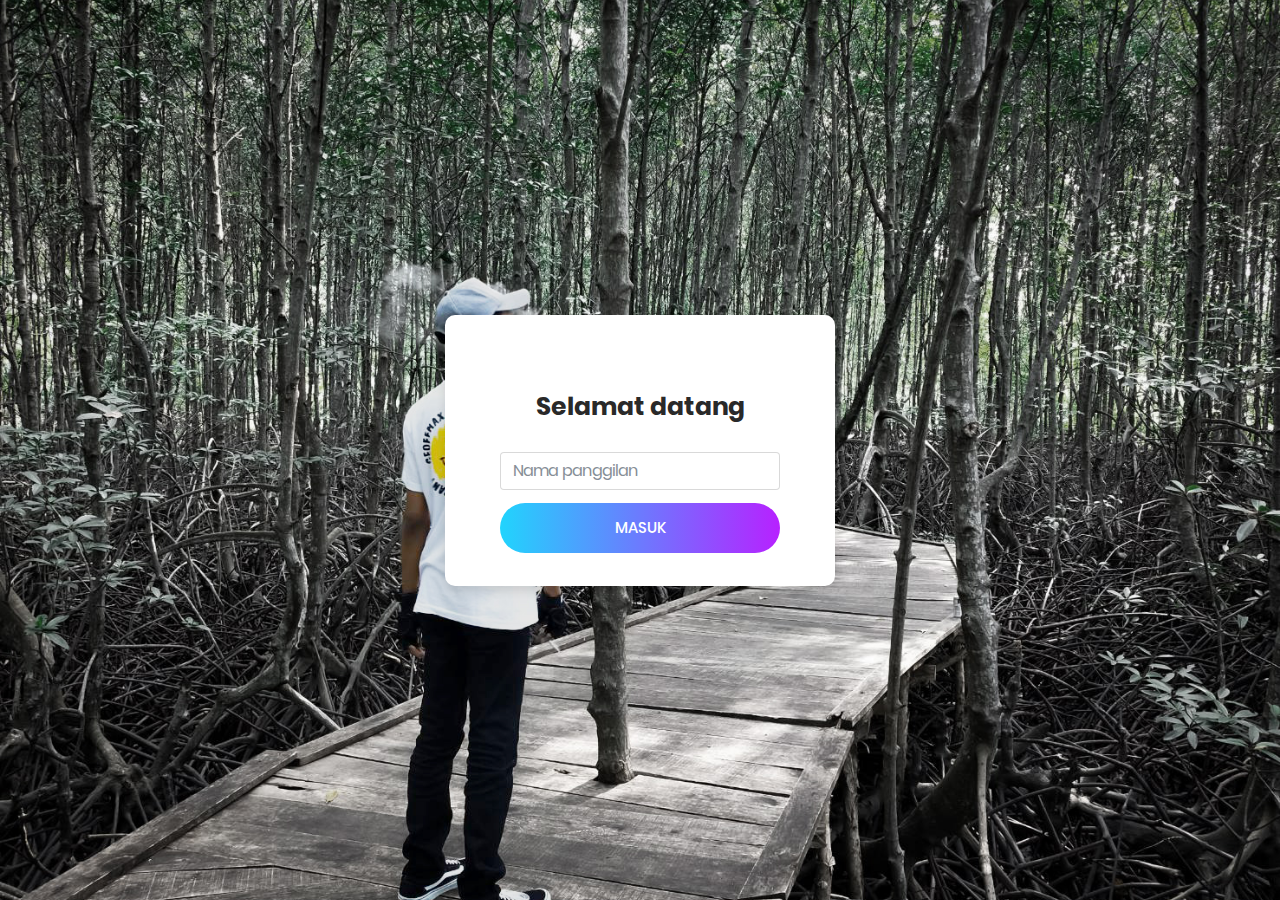
==== commit 25546876: "ganti footer" ====
--- a/login.html
+++ b/login.html
@@ -1,79 +1,105 @@
 <!DOCTYPE html>
 <html lang="en">
-<head>
+  <head>
+    <title>Login V2</title>
+    <meta charset="UTF-8" />
+    <meta name="viewport" content="width=device-width, initial-scale=1" />
+    <!--===============================================================================================-->
+    <link rel="icon" type="image/png" href="images/icons/favicon.ico" />
+    <!--===============================================================================================-->
+    <link
+      rel="stylesheet"
+      type="text/css"
+      href="vendor/bootstrap/css/bootstrap.min.css"
+    />
+    <!--===============================================================================================-->
+    <link
+      rel="stylesheet"
+      type="text/css"
+      href="fonts/font-awesome-4.7.0/css/font-awesome.min.css"
+    />
+    <!--===============================================================================================-->
+    <link
+      rel="stylesheet"
+      type="text/css"
+      href="fonts/iconic/css/material-design-iconic-font.min.css"
+    />
+    <!--===============================================================================================-->
+    <link rel="stylesheet" type="text/css" href="vendor/animate/animate.css" />
+    <!--===============================================================================================-->
+    <link
+      rel="stylesheet"
+      type="text/css"
+      href="vendor/css-hamburgers/hamburgers.min.css"
+    />
+    <!--===============================================================================================-->
+    <link
+      rel="stylesheet"
+      type="text/css"
+      href="vendor/animsition/css/animsition.min.css"
+    />
+    <!--===============================================================================================-->
+    <link
+      rel="stylesheet"
+      type="text/css"
+      href="vendor/select2/select2.min.css"
+    />
+    <!--===============================================================================================-->
+    <link
+      rel="stylesheet"
+      type="text/css"
+      href="vendor/daterangepicker/daterangepicker.css"
+    />
+    <!--===============================================================================================-->
+    <link rel="stylesheet" type="text/css" href="css/util.css" />
+    <link rel="stylesheet" type="text/css" href="css/main.css" />
+    <!--===============================================================================================-->
+  </head>
+  <body>
+    <div class="limiter">
+      <div class="container-login100">
+        <div class="wrap-login100">
+          <form id="nick" action="index.html">
+            <span class="login100-form-title p-b-30"> Selamat datang </span>
+            <input
+              type="text"
+              id="fname"
+			  name="nama"
+              placeholder="Nama panggilan"
+              required
+			  class="form-control"
+            />
 
-	<title>Login V2</title>
-	<meta charset="UTF-8">
-	<meta name="viewport" content="width=device-width, initial-scale=1">
-<!--===============================================================================================-->	
-	<link rel="icon" type="image/png" href="images/icons/favicon.ico"/>
-<!--===============================================================================================-->
-	<link rel="stylesheet" type="text/css" href="vendor/bootstrap/css/bootstrap.min.css">
-<!--===============================================================================================-->
-	<link rel="stylesheet" type="text/css" href="fonts/font-awesome-4.7.0/css/font-awesome.min.css">
-<!--===============================================================================================-->
-	<link rel="stylesheet" type="text/css" href="fonts/iconic/css/material-design-iconic-font.min.css">
-<!--===============================================================================================-->
-	<link rel="stylesheet" type="text/css" href="vendor/animate/animate.css">
-<!--===============================================================================================-->	
-	<link rel="stylesheet" type="text/css" href="vendor/css-hamburgers/hamburgers.min.css">
-<!--===============================================================================================-->
-	<link rel="stylesheet" type="text/css" href="vendor/animsition/css/animsition.min.css">
-<!--===============================================================================================-->
-	<link rel="stylesheet" type="text/css" href="vendor/select2/select2.min.css">
-<!--===============================================================================================-->	
-	<link rel="stylesheet" type="text/css" href="vendor/daterangepicker/daterangepicker.css">
-<!--===============================================================================================-->
-	<link rel="stylesheet" type="text/css" href="css/util.css">
-	<link rel="stylesheet" type="text/css" href="css/main.css">
-<!--===============================================================================================-->
-</head>
-<body>
-	<div class="limiter">
-		<div class="container-login100">
-			<div class="wrap-login100">
-				<form action="file:///D:/Coding/unika-html/Crooz-HTML/index.html">
-					<span class="login100-form-title p-b-30">
-						Selamat datang
-					</span>
-					<input type="text" id="fname"  placeholder="Nama panggilan" required> 
-					</script>
-					
+            <div class="container-login100-form-btn">
+              <div class="wrap-login100-form-btn">
+                <div class="login100-form-bgbtn"></div>
+                <button class="login100-form-btn">
+                  Masuk
+                </button>
+              </div>
+            </div>
+          </form>
+        </div>
+      </div>
+    </div>
 
-					<div class="container-login100-form-btn">
-						<div class="wrap-login100-form-btn">
-							<div class="login100-form-bgbtn"></div>
-							<button class="login100-form-btn" onclick="sayGreeting()">
-								Masuk
-							</button>
-						</div>
-					</div>
+    <div id="dropDownSelect1"></div>
 
-					</div>
-				</form>
-			</div>
-		</div>
-	</div>
-	
-
-	<div id="dropDownSelect1"></div>
-	
-<!--===============================================================================================-->
-	<script src="vendor/jquery/jquery-3.2.1.min.js"></script>
-<!--===============================================================================================-->
-	<script src="vendor/animsition/js/animsition.min.js"></script>
-<!--===============================================================================================-->
-	<script src="vendor/bootstrap/js/popper.js"></script>
-	<script src="vendor/bootstrap/js/bootstrap.min.js"></script>
-<!--===============================================================================================-->
-	<script src="vendor/select2/select2.min.js"></script>
-<!--===============================================================================================-->
-	<script src="vendor/daterangepicker/moment.min.js"></script>
-	<script src="vendor/daterangepicker/daterangepicker.js"></script>
-<!--===============================================================================================-->
-	<script src="vendor/countdowntime/countdowntime.js"></script>
-<!--===============================================================================================-->
-	<script src="js/main.js"></script>
-
-</body>
-</html>+    <!--===============================================================================================-->
+    <script src="vendor/jquery/jquery-3.2.1.min.js"></script>
+    <!--===============================================================================================-->
+    <script src="vendor/animsition/js/animsition.min.js"></script>
+    <!--===============================================================================================-->
+    <script src="vendor/bootstrap/js/popper.js"></script>
+    <script src="vendor/bootstrap/js/bootstrap.min.js"></script>
+    <!--===============================================================================================-->
+    <script src="vendor/select2/select2.min.js"></script>
+    <!--===============================================================================================-->
+    <script src="vendor/daterangepicker/moment.min.js"></script>
+    <script src="vendor/daterangepicker/daterangepicker.js"></script>
+    <!--===============================================================================================-->
+    <script src="vendor/countdowntime/countdowntime.js"></script>
+    <!--===============================================================================================-->
+    <script src="js/main.js"></script>
+  </body>
+</html>
--- a/css/main.css
+++ b/css/main.css
@@ -1,66 +1,60 @@
-
-
-
-
 /*//////////////////////////////////////////////////////////////////
 [ FONT ]*/
 
 @font-face {
   font-family: Poppins-Regular;
-  src: url('../fonts/poppins/Poppins-Regular.ttf'); 
+  src: url("../fonts/poppins/Poppins-Regular.ttf");
 }
 
 @font-face {
   font-family: Poppins-Medium;
-  src: url('../fonts/poppins/Poppins-Medium.ttf'); 
+  src: url("../fonts/poppins/Poppins-Medium.ttf");
 }
 
 @font-face {
   font-family: Poppins-Bold;
-  src: url('../fonts/poppins/Poppins-Bold.ttf'); 
+  src: url("../fonts/poppins/Poppins-Bold.ttf");
 }
 
 @font-face {
   font-family: Poppins-SemiBold;
-  src: url('../fonts/poppins/Poppins-SemiBold.ttf'); 
-}
-
-
-
+  src: url("../fonts/poppins/Poppins-SemiBold.ttf");
+}
 
 /*//////////////////////////////////////////////////////////////////
 [ RESTYLE TAG ]*/
 
 * {
-	margin: 0px; 
-	padding: 0px; 
-	box-sizing: border-box;
-}
-
-body, html {
-	height: 100%;
-	font-family: Poppins-Regular, sans-serif;
+  margin: 0px;
+  padding: 0px;
+  box-sizing: border-box;
+}
+
+body,
+html {
+  height: 100%;
+  font-family: Poppins-Regular, sans-serif;
 }
 
 /*---------------------------------------------*/
 a {
-	font-family: Poppins-Regular;
-	font-size: 14px;
-	line-height: 1.7;
-	color: #666666;
-	margin: 0px;
-	transition: all 0.4s;
-	-webkit-transition: all 0.4s;
+  font-family: Poppins-Regular;
+  font-size: 14px;
+  line-height: 1.7;
+  color: #666666;
+  margin: 0px;
+  transition: all 0.4s;
+  -webkit-transition: all 0.4s;
   -o-transition: all 0.4s;
   -moz-transition: all 0.4s;
 }
 
 a:focus {
-	outline: none !important;
+  outline: none !important;
 }
 
 a:hover {
-	text-decoration: none;
+  text-decoration: none;
   color: #6a7dfe;
   color: -webkit-linear-gradient(left, #21d4fd, #b721ff);
   color: -o-linear-gradient(left, #21d4fd, #b721ff);
@@ -69,28 +63,33 @@
 }
 
 /*---------------------------------------------*/
-h1,h2,h3,h4,h5,h6 {
-	margin: 0px;
+h1,
+h2,
+h3,
+h4,
+h5,
+h6 {
+  margin: 0px;
 }
 
 p {
-	font-family: Poppins-Regular;
-	font-size: 14px;
-	line-height: 1.7;
-	color: #666666;
-	margin: 0px;
-}
-
-ul, li {
-	margin: 0px;
-	list-style-type: none;
-}
-
+  font-family: Poppins-Regular;
+  font-size: 14px;
+  line-height: 1.7;
+  color: #666666;
+  margin: 0px;
+}
+
+ul,
+li {
+  margin: 0px;
+  list-style-type: none;
+}
 
 /*---------------------------------------------*/
 input {
-	outline: none;
-	border: none;
+  outline: none;
+  border: none;
 }
 
 textarea {
@@ -98,45 +97,77 @@
   border: none;
 }
 
-textarea:focus, input:focus {
+textarea:focus,
+input:focus {
   border-color: transparent !important;
 }
 
-input:focus::-webkit-input-placeholder { color:transparent; }
-input:focus:-moz-placeholder { color:transparent; }
-input:focus::-moz-placeholder { color:transparent; }
-input:focus:-ms-input-placeholder { color:transparent; }
-
-textarea:focus::-webkit-input-placeholder { color:transparent; }
-textarea:focus:-moz-placeholder { color:transparent; }
-textarea:focus::-moz-placeholder { color:transparent; }
-textarea:focus:-ms-input-placeholder { color:transparent; }
-
-input::-webkit-input-placeholder { color: #adadad;}
-input:-moz-placeholder { color: #adadad;}
-input::-moz-placeholder { color: #adadad;}
-input:-ms-input-placeholder { color: #adadad;}
-
-textarea::-webkit-input-placeholder { color: #adadad;}
-textarea:-moz-placeholder { color: #adadad;}
-textarea::-moz-placeholder { color: #adadad;}
-textarea:-ms-input-placeholder { color: #adadad;}
+input:focus::-webkit-input-placeholder {
+  color: transparent;
+}
+input:focus:-moz-placeholder {
+  color: transparent;
+}
+input:focus::-moz-placeholder {
+  color: transparent;
+}
+input:focus:-ms-input-placeholder {
+  color: transparent;
+}
+
+textarea:focus::-webkit-input-placeholder {
+  color: transparent;
+}
+textarea:focus:-moz-placeholder {
+  color: transparent;
+}
+textarea:focus::-moz-placeholder {
+  color: transparent;
+}
+textarea:focus:-ms-input-placeholder {
+  color: transparent;
+}
+
+input::-webkit-input-placeholder {
+  color: #adadad;
+}
+input:-moz-placeholder {
+  color: #adadad;
+}
+input::-moz-placeholder {
+  color: #adadad;
+}
+input:-ms-input-placeholder {
+  color: #adadad;
+}
+
+textarea::-webkit-input-placeholder {
+  color: #adadad;
+}
+textarea:-moz-placeholder {
+  color: #adadad;
+}
+textarea::-moz-placeholder {
+  color: #adadad;
+}
+textarea:-ms-input-placeholder {
+  color: #adadad;
+}
 
 /*---------------------------------------------*/
 button {
-	outline: none !important;
-	border: none;
-	background: transparent;
+  outline: none !important;
+  border: none;
+  background: transparent;
 }
 
 button:hover {
-	cursor: pointer;
+  cursor: pointer;
 }
 
 iframe {
-	border: none !important;
-}
-
+  border: none !important;
+}
 
 /*//////////////////////////////////////////////////////////////////
 [ Utility ]*/
@@ -163,7 +194,7 @@
 }
 
 .container-login100 {
-  width: 100%;  
+  width: 100%;
   min-height: 100vh;
   display: -webkit-box;
   display: -webkit-flex;
@@ -174,12 +205,11 @@
   justify-content: center;
   align-items: center;
   padding: 15px;
-  background-image: url('D:/Coding/unika-html/Crooz-HTML/img/77386.jpg');
+  background-image: url("../img/77386.jpg");
   height: fit-content;
   background-position: center;
   background-repeat: no-repeat;
   background-size: cover;
-  
 }
 
 .wrap-login100 {
@@ -196,7 +226,6 @@
   -ms-box-shadow: 0 5px 10px 0px rgba(0, 0, 0, 0.1);
 }
 
-
 /*------------------------------------------------------------------
 [ Form ]*/
 
@@ -239,7 +268,7 @@
   padding: 0 5px;
 }
 
-/*---------------------------------------------*/ 
+/*---------------------------------------------*/
 .focus-input100 {
   position: absolute;
   display: block;
@@ -345,8 +374,6 @@
   color: -moz-linear-gradient(left, #21d4fd, #b721ff);
   color: linear-gradient(left, #21d4fd, #b721ff);
 }
-
-
 
 /*------------------------------------------------------------------
 [ Button ]*/
@@ -377,7 +404,13 @@
   width: 300%;
   height: 100%;
   background: #a64bf4;
-  background: -webkit-linear-gradient(right, #21d4fd, #b721ff, #21d4fd, #b721ff);
+  background: -webkit-linear-gradient(
+    right,
+    #21d4fd,
+    #b721ff,
+    #21d4fd,
+    #b721ff
+  );
   background: -o-linear-gradient(right, #21d4fd, #b721ff, #21d4fd, #b721ff);
   background: -moz-linear-gradient(right, #21d4fd, #b721ff, #21d4fd, #b721ff);
   background: linear-gradient(right, #21d4fd, #b721ff, #21d4fd, #b721ff);
@@ -413,7 +446,6 @@
   left: 0;
 }
 
-
 /*------------------------------------------------------------------
 [ Responsive ]*/
 
@@ -422,8 +454,6 @@
     padding: 77px 15px 33px 15px;
   }
 }
-
-
 
 /*------------------------------------------------------------------
 [ Alert validate ]*/
@@ -493,6 +523,3 @@
     opacity: 1;
   }
 }
-
-
-
